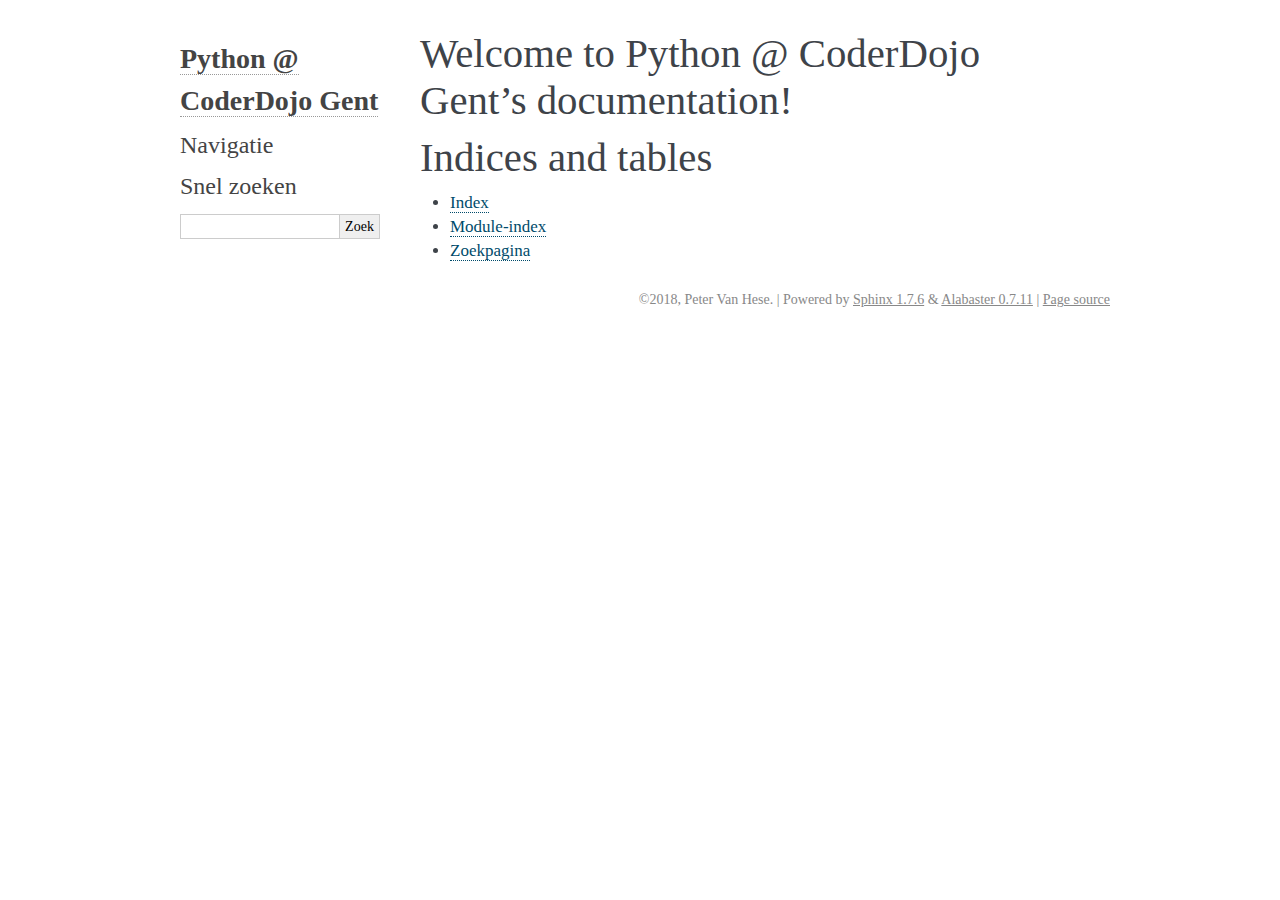
==== docs/_build/html/index.html @ 2eeec35a "Init" ====
<!DOCTYPE html PUBLIC "-//W3C//DTD XHTML 1.0 Transitional//EN"
  "http://www.w3.org/TR/xhtml1/DTD/xhtml1-transitional.dtd">

<html xmlns="http://www.w3.org/1999/xhtml" lang="nl">
  <head>
    <meta http-equiv="X-UA-Compatible" content="IE=Edge" />
    <meta http-equiv="Content-Type" content="text/html; charset=utf-8" />
    <title>Welcome to Python @ CoderDojo Gent’s documentation! &#8212; Python @ CoderDojo Gent  documentatie</title>
    <link rel="stylesheet" href="_static/alabaster.css" type="text/css" />
    <link rel="stylesheet" href="_static/pygments.css" type="text/css" />
    <script type="text/javascript" id="documentation_options" data-url_root="./" src="_static/documentation_options.js"></script>
    <script type="text/javascript" src="_static/jquery.js"></script>
    <script type="text/javascript" src="_static/underscore.js"></script>
    <script type="text/javascript" src="_static/doctools.js"></script>
    <script type="text/javascript" src="_static/translations.js"></script>
    <link rel="index" title="Index" href="genindex.html" />
    <link rel="search" title="Zoeken" href="search.html" />
   
  <link rel="stylesheet" href="_static/custom.css" type="text/css" />
  
  
  <meta name="viewport" content="width=device-width, initial-scale=0.9, maximum-scale=0.9" />

  </head><body>
  

    <div class="document">
      <div class="documentwrapper">
        <div class="bodywrapper">
          

          <div class="body" role="main">
            
  <div class="section" id="welcome-to-python-coderdojo-gent-s-documentation">
<h1>Welcome to Python &#64; CoderDojo Gent’s documentation!<a class="headerlink" href="#welcome-to-python-coderdojo-gent-s-documentation" title="Permalink naar deze titel">¶</a></h1>
<div class="toctree-wrapper compound">
</div>
</div>
<div class="section" id="indices-and-tables">
<h1>Indices and tables<a class="headerlink" href="#indices-and-tables" title="Permalink naar deze titel">¶</a></h1>
<ul class="simple">
<li><a class="reference internal" href="genindex.html"><span class="std std-ref">Index</span></a></li>
<li><a class="reference internal" href="py-modindex.html"><span class="std std-ref">Module-index</span></a></li>
<li><a class="reference internal" href="search.html"><span class="std std-ref">Zoekpagina</span></a></li>
</ul>
</div>


          </div>
          
        </div>
      </div>
      <div class="sphinxsidebar" role="navigation" aria-label="main navigation">
        <div class="sphinxsidebarwrapper">
<h1 class="logo"><a href="#">Python @ CoderDojo Gent</a></h1>








<h3>Navigatie</h3>

<div class="relations">
<h3>Related Topics</h3>
<ul>
  <li><a href="#">Documentation overview</a><ul>
  </ul></li>
</ul>
</div>
<div id="searchbox" style="display: none" role="search">
  <h3>Snel zoeken</h3>
    <div class="searchformwrapper">
    <form class="search" action="search.html" method="get">
      <input type="text" name="q" />
      <input type="submit" value="Zoek" />
      <input type="hidden" name="check_keywords" value="yes" />
      <input type="hidden" name="area" value="default" />
    </form>
    </div>
</div>
<script type="text/javascript">$('#searchbox').show(0);</script>
        </div>
      </div>
      <div class="clearer"></div>
    </div>
    <div class="footer">
      &copy;2018, Peter Van Hese.
      
      |
      Powered by <a href="http://sphinx-doc.org/">Sphinx 1.7.6</a>
      &amp; <a href="https://github.com/bitprophet/alabaster">Alabaster 0.7.11</a>
      
      |
      <a href="_sources/index.rst.txt"
          rel="nofollow">Page source</a>
    </div>

    

    
  </body>
</html>
---- docs/_build/html/_static/alabaster.css ----
@import url("basic.css");

/* -- page layout ----------------------------------------------------------- */

body {
    font-family: Georgia, serif;
    font-size: 17px;
    background-color: #fff;
    color: #000;
    margin: 0;
    padding: 0;
}


div.document {
    width: 940px;
    margin: 30px auto 0 auto;
}

div.documentwrapper {
    float: left;
    width: 100%;
}

div.bodywrapper {
    margin: 0 0 0 220px;
}

div.sphinxsidebar {
    width: 220px;
    font-size: 14px;
    line-height: 1.5;
}

hr {
    border: 1px solid #B1B4B6;
}

div.body {
    background-color: #fff;
    color: #3E4349;
    padding: 0 30px 0 30px;
}

div.body > .section {
    text-align: left;
}

div.footer {
    width: 940px;
    margin: 20px auto 30px auto;
    font-size: 14px;
    color: #888;
    text-align: right;
}

div.footer a {
    color: #888;
}

p.caption {
    font-family: inherit;
    font-size: inherit;
}


div.relations {
    display: none;
}


div.sphinxsidebar a {
    color: #444;
    text-decoration: none;
    border-bottom: 1px dotted #999;
}

div.sphinxsidebar a:hover {
    border-bottom: 1px solid #999;
}

div.sphinxsidebarwrapper {
    padding: 18px 10px;
}

div.sphinxsidebarwrapper p.logo {
    padding: 0;
    margin: -10px 0 0 0px;
    text-align: center;
}

div.sphinxsidebarwrapper h1.logo {
    margin-top: -10px;
    text-align: center;
    margin-bottom: 5px;
    text-align: left;
}

div.sphinxsidebarwrapper h1.logo-name {
    margin-top: 0px;
}

div.sphinxsidebarwrapper p.blurb {
    margin-top: 0;
    font-style: normal;
}

div.sphinxsidebar h3,
div.sphinxsidebar h4 {
    font-family: Georgia, serif;
    color: #444;
    font-size: 24px;
    font-weight: normal;
    margin: 0 0 5px 0;
    padding: 0;
}

div.sphinxsidebar h4 {
    font-size: 20px;
}

div.sphinxsidebar h3 a {
    color: #444;
}

div.sphinxsidebar p.logo a,
div.sphinxsidebar h3 a,
div.sphinxsidebar p.logo a:hover,
div.sphinxsidebar h3 a:hover {
    border: none;
}

div.sphinxsidebar p {
    color: #555;
    margin: 10px 0;
}

div.sphinxsidebar ul {
    margin: 10px 0;
    padding: 0;
    color: #000;
}

div.sphinxsidebar ul li.toctree-l1 > a {
    font-size: 120%;
}

div.sphinxsidebar ul li.toctree-l2 > a {
    font-size: 110%;
}

div.sphinxsidebar input {
    border: 1px solid #CCC;
    font-family: Georgia, serif;
    font-size: 1em;
}

div.sphinxsidebar hr {
    border: none;
    height: 1px;
    color: #AAA;
    background: #AAA;

    text-align: left;
    margin-left: 0;
    width: 50%;
}

/* -- body styles ----------------------------------------------------------- */

a {
    color: #004B6B;
    text-decoration: underline;
}

a:hover {
    color: #6D4100;
    text-decoration: underline;
}

div.body h1,
div.body h2,
div.body h3,
div.body h4,
div.body h5,
div.body h6 {
    font-family: Georgia, serif;
    font-weight: normal;
    margin: 30px 0px 10px 0px;
    padding: 0;
}

div.body h1 { margin-top: 0; padding-top: 0; font-size: 240%; }
div.body h2 { font-size: 180%; }
div.body h3 { font-size: 150%; }
div.body h4 { font-size: 130%; }
div.body h5 { font-size: 100%; }
div.body h6 { font-size: 100%; }

a.headerlink {
    color: #DDD;
    padding: 0 4px;
    text-decoration: none;
}

a.headerlink:hover {
    color: #444;
    background: #EAEAEA;
}

div.body p, div.body dd, div.body li {
    line-height: 1.4em;
}

div.admonition {
    margin: 20px 0px;
    padding: 10px 30px;
    background-color: #EEE;
    border: 1px solid #CCC;
}

div.admonition tt.xref, div.admonition code.xref, div.admonition a tt {
    background-color: #FBFBFB;
    border-bottom: 1px solid #fafafa;
}

div.admonition p.admonition-title {
    font-family: Georgia, serif;
    font-weight: normal;
    font-size: 24px;
    margin: 0 0 10px 0;
    padding: 0;
    line-height: 1;
}

div.admonition p.last {
    margin-bottom: 0;
}

div.highlight {
    background-color: #fff;
}

dt:target, .highlight {
    background: #FAF3E8;
}

div.warning {
    background-color: #FCC;
    border: 1px solid #FAA;
}

div.danger {
    background-color: #FCC;
    border: 1px solid #FAA;
    -moz-box-shadow: 2px 2px 4px #D52C2C;
    -webkit-box-shadow: 2px 2px 4px #D52C2C;
    box-shadow: 2px 2px 4px #D52C2C;
}

div.error {
    background-color: #FCC;
    border: 1px solid #FAA;
    -moz-box-shadow: 2px 2px 4px #D52C2C;
    -webkit-box-shadow: 2px 2px 4px #D52C2C;
    box-shadow: 2px 2px 4px #D52C2C;
}

div.caution {
    background-color: #FCC;
    border: 1px solid #FAA;
}

div.attention {
    background-color: #FCC;
    border: 1px solid #FAA;
}

div.important {
    background-color: #EEE;
    border: 1px solid #CCC;
}

div.note {
    background-color: #EEE;
    border: 1px solid #CCC;
}

div.tip {
    background-color: #EEE;
    border: 1px solid #CCC;
}

div.hint {
    background-color: #EEE;
    border: 1px solid #CCC;
}

div.seealso {
    background-color: #EEE;
    border: 1px solid #CCC;
}

div.topic {
    background-color: #EEE;
}

p.admonition-title {
    display: inline;
}

p.admonition-title:after {
    content: ":";
}

pre, tt, code {
    font-family: 'Consolas', 'Menlo', 'Deja Vu Sans Mono', 'Bitstream Vera Sans Mono', monospace;
    font-size: 0.9em;
}

.hll {
    background-color: #FFC;
    margin: 0 -12px;
    padding: 0 12px;
    display: block;
}

img.screenshot {
}

tt.descname, tt.descclassname, code.descname, code.descclassname {
    font-size: 0.95em;
}

tt.descname, code.descname {
    padding-right: 0.08em;
}

img.screenshot {
    -moz-box-shadow: 2px 2px 4px #EEE;
    -webkit-box-shadow: 2px 2px 4px #EEE;
    box-shadow: 2px 2px 4px #EEE;
}

table.docutils {
    border: 1px solid #888;
    -moz-box-shadow: 2px 2px 4px #EEE;
    -webkit-box-shadow: 2px 2px 4px #EEE;
    box-shadow: 2px 2px 4px #EEE;
}

table.docutils td, table.docutils th {
    border: 1px solid #888;
    padding: 0.25em 0.7em;
}

table.field-list, table.footnote {
    border: none;
    -moz-box-shadow: none;
    -webkit-box-shadow: none;
    box-shadow: none;
}

table.footnote {
    margin: 15px 0;
    width: 100%;
    border: 1px solid #EEE;
    background: #FDFDFD;
    font-size: 0.9em;
}

table.footnote + table.footnote {
    margin-top: -15px;
    border-top: none;
}

table.field-list th {
    padding: 0 0.8em 0 0;
}

table.field-list td {
    padding: 0;
}

table.field-list p {
    margin-bottom: 0.8em;
}

/* Cloned from
 * https://github.com/sphinx-doc/sphinx/commit/ef60dbfce09286b20b7385333d63a60321784e68
 */
.field-name {
    -moz-hyphens: manual;
    -ms-hyphens: manual;
    -webkit-hyphens: manual;
    hyphens: manual;
}

table.footnote td.label {
    width: .1px;
    padding: 0.3em 0 0.3em 0.5em;
}

table.footnote td {
    padding: 0.3em 0.5em;
}

dl {
    margin: 0;
    padding: 0;
}

dl dd {
    margin-left: 30px;
}

blockquote {
    margin: 0 0 0 30px;
    padding: 0;
}

ul, ol {
    /* Matches the 30px from the narrow-screen "li > ul" selector below */
    margin: 10px 0 10px 30px;
    padding: 0;
}

pre {
    background: #EEE;
    padding: 7px 30px;
    margin: 15px 0px;
    line-height: 1.3em;
}

div.viewcode-block:target {
    background: #ffd;
}

dl pre, blockquote pre, li pre {
    margin-left: 0;
    padding-left: 30px;
}

tt, code {
    background-color: #ecf0f3;
    color: #222;
    /* padding: 1px 2px; */
}

tt.xref, code.xref, a tt {
    background-color: #FBFBFB;
    border-bottom: 1px solid #fff;
}

a.reference {
    text-decoration: none;
    border-bottom: 1px dotted #004B6B;
}

/* Don't put an underline on images */
a.image-reference, a.image-reference:hover {
    border-bottom: none;
}

a.reference:hover {
    border-bottom: 1px solid #6D4100;
}

a.footnote-reference {
    text-decoration: none;
    font-size: 0.7em;
    vertical-align: top;
    border-bottom: 1px dotted #004B6B;
}

a.footnote-reference:hover {
    border-bottom: 1px solid #6D4100;
}

a:hover tt, a:hover code {
    background: #EEE;
}


@media screen and (max-width: 870px) {

    div.sphinxsidebar {
    	display: none;
    }

    div.document {
       width: 100%;

    }

    div.documentwrapper {
    	margin-left: 0;
    	margin-top: 0;
    	margin-right: 0;
    	margin-bottom: 0;
    }

    div.bodywrapper {
    	margin-top: 0;
    	margin-right: 0;
    	margin-bottom: 0;
    	margin-left: 0;
    }

    ul {
    	margin-left: 0;
    }

	li > ul {
        /* Matches the 30px from the "ul, ol" selector above */
		margin-left: 30px;
	}

    .document {
    	width: auto;
    }

    .footer {
    	width: auto;
    }

    .bodywrapper {
    	margin: 0;
    }

    .footer {
    	width: auto;
    }

    .github {
        display: none;
    }



}



@media screen and (max-width: 875px) {

    body {
        margin: 0;
        padding: 20px 30px;
    }

    div.documentwrapper {
        float: none;
        background: #fff;
    }

    div.sphinxsidebar {
        display: block;
        float: none;
        width: 102.5%;
        margin: 50px -30px -20px -30px;
        padding: 10px 20px;
        background: #333;
        color: #FFF;
    }

    div.sphinxsidebar h3, div.sphinxsidebar h4, div.sphinxsidebar p,
    div.sphinxsidebar h3 a {
        color: #fff;
    }

    div.sphinxsidebar a {
        color: #AAA;
    }

    div.sphinxsidebar p.logo {
        display: none;
    }

    div.document {
        width: 100%;
        margin: 0;
    }

    div.footer {
        display: none;
    }

    div.bodywrapper {
        margin: 0;
    }

    div.body {
        min-height: 0;
        padding: 0;
    }

    .rtd_doc_footer {
        display: none;
    }

    .document {
        width: auto;
    }

    .footer {
        width: auto;
    }

    .footer {
        width: auto;
    }

    .github {
        display: none;
    }
}


/* misc. */

.revsys-inline {
    display: none!important;
}

/* Make nested-list/multi-paragraph items look better in Releases changelog
 * pages. Without this, docutils' magical list fuckery causes inconsistent
 * formatting between different release sub-lists.
 */
div#changelog > div.section > ul > li > p:only-child {
    margin-bottom: 0;
}

/* Hide fugly table cell borders in ..bibliography:: directive output */
table.docutils.citation, table.docutils.citation td, table.docutils.citation th {
  border: none;
  /* Below needed in some edge cases; if not applied, bottom shadows appear */
  -moz-box-shadow: none;
  -webkit-box-shadow: none;
  box-shadow: none;
}


/* relbar */

.related {
    line-height: 30px;
    width: 100%;
    font-size: 0.9rem;
}

.related.top {
    border-bottom: 1px solid #EEE;
    margin-bottom: 20px;
}

.related.bottom {
    border-top: 1px solid #EEE;
}

.related ul {
    padding: 0;
    margin: 0;
    list-style: none;
}

.related li {
    display: inline;
}

nav#rellinks {
    float: right;
}

nav#rellinks li+li:before {
    content: "|";
}

nav#breadcrumbs li+li:before {
    content: "\00BB";
}

/* Hide certain items when printing */
@media print {
    div.related {
        display: none;
    }
}
---- docs/_build/html/_static/pygments.css ----
.highlight .hll { background-color: #ffffcc }
.highlight  { background: #eeffcc; }
.highlight .c { color: #408090; font-style: italic } /* Comment */
.highlight .err { border: 1px solid #FF0000 } /* Error */
.highlight .k { color: #007020; font-weight: bold } /* Keyword */
.highlight .o { color: #666666 } /* Operator */
.highlight .ch { color: #408090; font-style: italic } /* Comment.Hashbang */
.highlight .cm { color: #408090; font-style: italic } /* Comment.Multiline */
.highlight .cp { color: #007020 } /* Comment.Preproc */
.highlight .cpf { color: #408090; font-style: italic } /* Comment.PreprocFile */
.highlight .c1 { color: #408090; font-style: italic } /* Comment.Single */
.highlight .cs { color: #408090; background-color: #fff0f0 } /* Comment.Special */
.highlight .gd { color: #A00000 } /* Generic.Deleted */
.highlight .ge { font-style: italic } /* Generic.Emph */
.highlight .gr { color: #FF0000 } /* Generic.Error */
.highlight .gh { color: #000080; font-weight: bold } /* Generic.Heading */
.highlight .gi { color: #00A000 } /* Generic.Inserted */
.highlight .go { color: #333333 } /* Generic.Output */
.highlight .gp { color: #c65d09; font-weight: bold } /* Generic.Prompt */
.highlight .gs { font-weight: bold } /* Generic.Strong */
.highlight .gu { color: #800080; font-weight: bold } /* Generic.Subheading */
.highlight .gt { color: #0044DD } /* Generic.Traceback */
.highlight .kc { color: #007020; font-weight: bold } /* Keyword.Constant */
.highlight .kd { color: #007020; font-weight: bold } /* Keyword.Declaration */
.highlight .kn { color: #007020; font-weight: bold } /* Keyword.Namespace */
.highlight .kp { color: #007020 } /* Keyword.Pseudo */
.highlight .kr { color: #007020; font-weight: bold } /* Keyword.Reserved */
.highlight .kt { color: #902000 } /* Keyword.Type */
.highlight .m { color: #208050 } /* Literal.Number */
.highlight .s { color: #4070a0 } /* Literal.String */
.highlight .na { color: #4070a0 } /* Name.Attribute */
.highlight .nb { color: #007020 } /* Name.Builtin */
.highlight .nc { color: #0e84b5; font-weight: bold } /* Name.Class */
.highlight .no { color: #60add5 } /* Name.Constant */
.highlight .nd { color: #555555; font-weight: bold } /* Name.Decorator */
.highlight .ni { color: #d55537; font-weight: bold } /* Name.Entity */
.highlight .ne { color: #007020 } /* Name.Exception */
.highlight .nf { color: #06287e } /* Name.Function */
.highlight .nl { color: #002070; font-weight: bold } /* Name.Label */
.highlight .nn { color: #0e84b5; font-weight: bold } /* Name.Namespace */
.highlight .nt { color: #062873; font-weight: bold } /* Name.Tag */
.highlight .nv { color: #bb60d5 } /* Name.Variable */
.highlight .ow { color: #007020; font-weight: bold } /* Operator.Word */
.highlight .w { color: #bbbbbb } /* Text.Whitespace */
.highlight .mb { color: #208050 } /* Literal.Number.Bin */
.highlight .mf { color: #208050 } /* Literal.Number.Float */
.highlight .mh { color: #208050 } /* Literal.Number.Hex */
.highlight .mi { color: #208050 } /* Literal.Number.Integer */
.highlight .mo { color: #208050 } /* Literal.Number.Oct */
.highlight .sa { color: #4070a0 } /* Literal.String.Affix */
.highlight .sb { color: #4070a0 } /* Literal.String.Backtick */
.highlight .sc { color: #4070a0 } /* Literal.String.Char */
.highlight .dl { color: #4070a0 } /* Literal.String.Delimiter */
.highlight .sd { color: #4070a0; font-style: italic } /* Literal.String.Doc */
.highlight .s2 { color: #4070a0 } /* Literal.String.Double */
.highlight .se { color: #4070a0; font-weight: bold } /* Literal.String.Escape */
.highlight .sh { color: #4070a0 } /* Literal.String.Heredoc */
.highlight .si { color: #70a0d0; font-style: italic } /* Literal.String.Interpol */
.highlight .sx { color: #c65d09 } /* Literal.String.Other */
.highlight .sr { color: #235388 } /* Literal.String.Regex */
.highlight .s1 { color: #4070a0 } /* Literal.String.Single */
.highlight .ss { color: #517918 } /* Literal.String.Symbol */
.highlight .bp { color: #007020 } /* Name.Builtin.Pseudo */
.highlight .fm { color: #06287e } /* Name.Function.Magic */
.highlight .vc { color: #bb60d5 } /* Name.Variable.Class */
.highlight .vg { color: #bb60d5 } /* Name.Variable.Global */
.highlight .vi { color: #bb60d5 } /* Name.Variable.Instance */
.highlight .vm { color: #bb60d5 } /* Name.Variable.Magic */
.highlight .il { color: #208050 } /* Literal.Number.Integer.Long */
---- docs/_build/html/_static/custom.css ----
/* This file intentionally left blank. */
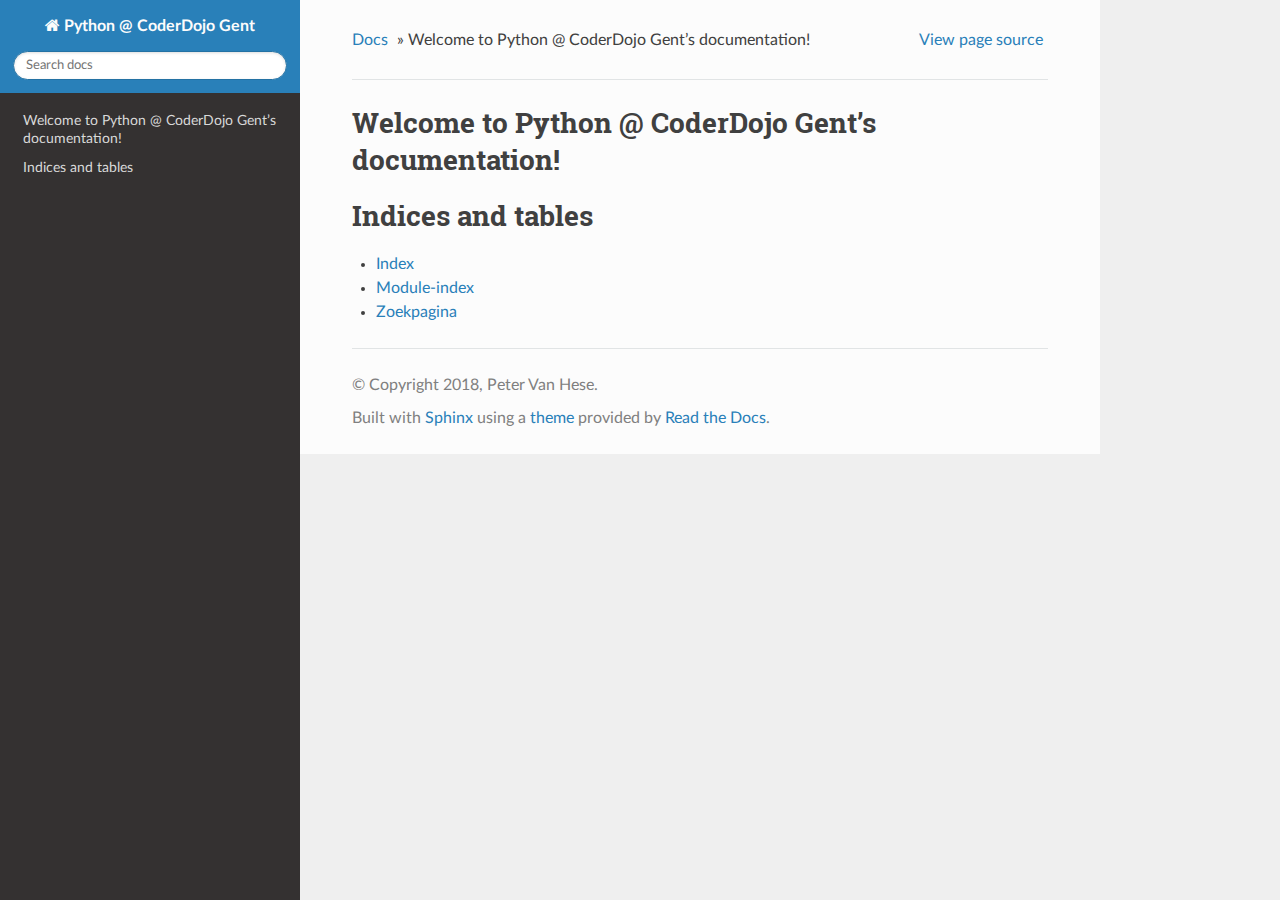
==== commit 21b7bba2: "Use Read the Docs theme locally" ====
--- a/docs/_build/html/index.html
+++ b/docs/_build/html/index.html
@@ -1,36 +1,148 @@
 
-<!DOCTYPE html PUBLIC "-//W3C//DTD XHTML 1.0 Transitional//EN"
-  "http://www.w3.org/TR/xhtml1/DTD/xhtml1-transitional.dtd">
-
-<html xmlns="http://www.w3.org/1999/xhtml" lang="nl">
-  <head>
-    <meta http-equiv="X-UA-Compatible" content="IE=Edge" />
-    <meta http-equiv="Content-Type" content="text/html; charset=utf-8" />
-    <title>Welcome to Python @ CoderDojo Gent’s documentation! &#8212; Python @ CoderDojo Gent  documentatie</title>
-    <link rel="stylesheet" href="_static/alabaster.css" type="text/css" />
-    <link rel="stylesheet" href="_static/pygments.css" type="text/css" />
-    <script type="text/javascript" id="documentation_options" data-url_root="./" src="_static/documentation_options.js"></script>
-    <script type="text/javascript" src="_static/jquery.js"></script>
-    <script type="text/javascript" src="_static/underscore.js"></script>
-    <script type="text/javascript" src="_static/doctools.js"></script>
-    <script type="text/javascript" src="_static/translations.js"></script>
+
+<!DOCTYPE html>
+<!--[if IE 8]><html class="no-js lt-ie9" lang="nl" > <![endif]-->
+<!--[if gt IE 8]><!--> <html class="no-js" lang="nl" > <!--<![endif]-->
+<head>
+  <meta charset="utf-8">
+  
+  <meta name="viewport" content="width=device-width, initial-scale=1.0">
+  
+  <title>Welcome to Python @ CoderDojo Gent’s documentation! &mdash; Python @ CoderDojo Gent  documentatie</title>
+  
+
+  
+  
+  
+  
+
+  
+
+  
+  
+    
+
+  
+
+  <link rel="stylesheet" href="_static/css/theme.css" type="text/css" />
+  <link rel="stylesheet" href="_static/pygments.css" type="text/css" />
     <link rel="index" title="Index" href="genindex.html" />
-    <link rel="search" title="Zoeken" href="search.html" />
+    <link rel="search" title="Zoeken" href="search.html" /> 
+
+  
+  <script src="_static/js/modernizr.min.js"></script>
+
+</head>
+
+<body class="wy-body-for-nav">
+
    
-  <link rel="stylesheet" href="_static/custom.css" type="text/css" />
-  
-  
-  <meta name="viewport" content="width=device-width, initial-scale=0.9, maximum-scale=0.9" />
-
-  </head><body>
-  
-
-    <div class="document">
-      <div class="documentwrapper">
-        <div class="bodywrapper">
-          
-
-          <div class="body" role="main">
+  <div class="wy-grid-for-nav">
+
+    
+    <nav data-toggle="wy-nav-shift" class="wy-nav-side">
+      <div class="wy-side-scroll">
+        <div class="wy-side-nav-search">
+          
+
+          
+            <a href="#" class="icon icon-home"> Python @ CoderDojo Gent
+          
+
+          
+          </a>
+
+          
+            
+            
+          
+
+          
+<div role="search">
+  <form id="rtd-search-form" class="wy-form" action="search.html" method="get">
+    <input type="text" name="q" placeholder="Search docs" />
+    <input type="hidden" name="check_keywords" value="yes" />
+    <input type="hidden" name="area" value="default" />
+  </form>
+</div>
+
+          
+        </div>
+
+        <div class="wy-menu wy-menu-vertical" data-spy="affix" role="navigation" aria-label="main navigation">
+          
+            
+            
+              
+            
+            
+              <!-- Local TOC -->
+              <div class="local-toc"><ul>
+<li><a class="reference internal" href="#">Welcome to Python &#64; CoderDojo Gent’s documentation!</a></li>
+<li><a class="reference internal" href="#indices-and-tables">Indices and tables</a></li>
+</ul>
+</div>
+            
+          
+        </div>
+      </div>
+    </nav>
+
+    <section data-toggle="wy-nav-shift" class="wy-nav-content-wrap">
+
+      
+      <nav class="wy-nav-top" aria-label="top navigation">
+        
+          <i data-toggle="wy-nav-top" class="fa fa-bars"></i>
+          <a href="#">Python @ CoderDojo Gent</a>
+        
+      </nav>
+
+
+      <div class="wy-nav-content">
+        
+        <div class="rst-content">
+        
+          
+
+
+
+
+
+
+
+
+
+
+
+
+
+
+
+<div role="navigation" aria-label="breadcrumbs navigation">
+
+  <ul class="wy-breadcrumbs">
+    
+      <li><a href="#">Docs</a> &raquo;</li>
+        
+      <li>Welcome to Python &#64; CoderDojo Gent’s documentation!</li>
+    
+    
+      <li class="wy-breadcrumbs-aside">
+        
+            
+            <a href="_sources/index.rst.txt" rel="nofollow"> View page source</a>
+          
+        
+      </li>
+    
+  </ul>
+
+  
+  <hr/>
+</div>
+          <div role="main" class="document" itemscope="itemscope" itemtype="http://schema.org/Article">
+           <div itemprop="articleBody">
             
   <div class="section" id="welcome-to-python-coderdojo-gent-s-documentation">
 <h1>Welcome to Python &#64; CoderDojo Gent’s documentation!<a class="headerlink" href="#welcome-to-python-coderdojo-gent-s-documentation" title="Permalink naar deze titel">¶</a></h1>
@@ -47,60 +159,60 @@
 </div>
 
 
+           </div>
+           
           </div>
-          
+          <footer>
+  
+
+  <hr/>
+
+  <div role="contentinfo">
+    <p>
+        &copy; Copyright 2018, Peter Van Hese.
+
+    </p>
+  </div>
+  Built with <a href="http://sphinx-doc.org/">Sphinx</a> using a <a href="https://github.com/rtfd/sphinx_rtd_theme">theme</a> provided by <a href="https://readthedocs.org">Read the Docs</a>. 
+
+</footer>
+
         </div>
       </div>
-      <div class="sphinxsidebar" role="navigation" aria-label="main navigation">
-        <div class="sphinxsidebarwrapper">
-<h1 class="logo"><a href="#">Python @ CoderDojo Gent</a></h1>
-
-
-
-
-
-
-
-
-<h3>Navigatie</h3>
-
-<div class="relations">
-<h3>Related Topics</h3>
-<ul>
-  <li><a href="#">Documentation overview</a><ul>
-  </ul></li>
-</ul>
-</div>
-<div id="searchbox" style="display: none" role="search">
-  <h3>Snel zoeken</h3>
-    <div class="searchformwrapper">
-    <form class="search" action="search.html" method="get">
-      <input type="text" name="q" />
-      <input type="submit" value="Zoek" />
-      <input type="hidden" name="check_keywords" value="yes" />
-      <input type="hidden" name="area" value="default" />
-    </form>
-    </div>
-</div>
-<script type="text/javascript">$('#searchbox').show(0);</script>
-        </div>
-      </div>
-      <div class="clearer"></div>
-    </div>
-    <div class="footer">
-      &copy;2018, Peter Van Hese.
-      
-      |
-      Powered by <a href="http://sphinx-doc.org/">Sphinx 1.7.6</a>
-      &amp; <a href="https://github.com/bitprophet/alabaster">Alabaster 0.7.11</a>
-      
-      |
-      <a href="_sources/index.rst.txt"
-          rel="nofollow">Page source</a>
-    </div>
-
-    
-
-    
-  </body>
+
+    </section>
+
+  </div>
+  
+
+
+  
+
+    <script type="text/javascript">
+        var DOCUMENTATION_OPTIONS = {
+            URL_ROOT:'./',
+            VERSION:'',
+            LANGUAGE:'nl',
+            COLLAPSE_INDEX:false,
+            FILE_SUFFIX:'.html',
+            HAS_SOURCE:  true,
+            SOURCELINK_SUFFIX: '.txt'
+        };
+    </script>
+      <script type="text/javascript" src="_static/jquery.js"></script>
+      <script type="text/javascript" src="_static/underscore.js"></script>
+      <script type="text/javascript" src="_static/doctools.js"></script>
+      <script type="text/javascript" src="_static/translations.js"></script>
+
+  
+
+  <script type="text/javascript" src="_static/js/theme.js"></script>
+
+  <script type="text/javascript">
+      jQuery(function () {
+          SphinxRtdTheme.Navigation.enable(true);
+      });
+  </script> 
+
+</body>
 </html>--- a/docs/_build/html/_static/css/theme.css
+++ b/docs/_build/html/_static/css/theme.css
@@ -0,0 +1,6 @@
+/* sphinx_rtd_theme version 0.4.1 | MIT license */
+/* Built 20180727 10:07 */
+*{-webkit-box-sizing:border-box;-moz-box-sizing:border-box;box-sizing:border-box}article,aside,details,figcaption,figure,footer,header,hgroup,nav,section{display:block}audio,canvas,video{display:inline-block;*display:inline;*zoom:1}audio:not([controls]){display:none}[hidden]{display:none}*{-webkit-box-sizing:border-box;-moz-box-sizing:border-box;box-sizing:border-box}html{font-size:100%;-webkit-text-size-adjust:100%;-ms-text-size-adjust:100%}body{margin:0}a:hover,a:active{outline:0}abbr[title]{border-bottom:1px dotted}b,strong{font-weight:bold}blockquote{margin:0}dfn{font-style:italic}ins{background:#ff9;color:#000;text-decoration:none}mark{background:#ff0;color:#000;font-style:italic;font-weight:bold}pre,code,.rst-content tt,.rst-content code,kbd,samp{font-family:monospace,serif;_font-family:"courier new",monospace;font-size:1em}pre{white-space:pre}q{quotes:none}q:before,q:after{content:"";content:none}small{font-size:85%}sub,sup{font-size:75%;line-height:0;position:relative;vertical-align:baseline}sup{top:-0.5em}sub{bottom:-0.25em}ul,ol,dl{margin:0;padding:0;list-style:none;list-style-image:none}li{list-style:none}dd{margin:0}img{border:0;-ms-interpolation-mode:bicubic;vertical-align:middle;max-width:100%}svg:not(:root){overflow:hidden}figure{margin:0}form{margin:0}fieldset{border:0;margin:0;padding:0}label{cursor:pointer}legend{border:0;*margin-left:-7px;padding:0;white-space:normal}button,input,select,textarea{font-size:100%;margin:0;vertical-align:baseline;*vertical-align:middle}button,input{line-height:normal}button,input[type="button"],input[type="reset"],input[type="submit"]{cursor:pointer;-webkit-appearance:button;*overflow:visible}button[disabled],input[disabled]{cursor:default}input[type="checkbox"],input[type="radio"]{box-sizing:border-box;padding:0;*width:13px;*height:13px}input[type="search"]{-webkit-appearance:textfield;-moz-box-sizing:content-box;-webkit-box-sizing:content-box;box-sizing:content-box}input[type="search"]::-webkit-search-decoration,input[type="search"]::-webkit-search-cancel-button{-webkit-appearance:none}button::-moz-focus-inner,input::-moz-focus-inner{border:0;padding:0}textarea{overflow:auto;vertical-align:top;resize:vertical}table{border-collapse:collapse;border-spacing:0}td{vertical-align:top}.chromeframe{margin:.2em 0;background:#ccc;color:#000;padding:.2em 0}.ir{display:block;border:0;text-indent:-999em;overflow:hidden;background-color:transparent;background-repeat:no-repeat;text-align:left;direction:ltr;*line-height:0}.ir br{display:none}.hidden{display:none !important;visibility:hidden}.visuallyhidden{border:0;clip:rect(0 0 0 0);height:1px;margin:-1px;overflow:hidden;padding:0;position:absolute;width:1px}.visuallyhidden.focusable:active,.visuallyhidden.focusable:focus{clip:auto;height:auto;margin:0;overflow:visible;position:static;width:auto}.invisible{visibility:hidden}.relative{position:relative}big,small{font-size:100%}@media print{html,body,section{background:none !important}*{box-shadow:none !important;text-shadow:none !important;filter:none !important;-ms-filter:none !important}a,a:visited{text-decoration:underline}.ir a:after,a[href^="javascript:"]:after,a[href^="#"]:after{content:""}pre,blockquote{page-break-inside:avoid}thead{display:table-header-group}tr,img{page-break-inside:avoid}img{max-width:100% !important}@page{margin:.5cm}p,h2,.rst-content .toctree-wrapper p.caption,h3{orphans:3;widows:3}h2,.rst-content .toctree-wrapper p.caption,h3{page-break-after:avoid}}.fa:before,.wy-menu-vertical li span.toctree-expand:before,.wy-menu-vertical li.on a span.toctree-expand:before,.wy-menu-vertical li.current>a span.toctree-expand:before,.rst-content .admonition-title:before,.rst-content h1 .headerlink:before,.rst-content h2 .headerlink:before,.rst-content h3 .headerlink:before,.rst-content h4 .headerlink:before,.rst-content h5 .headerlink:before,.rst-content h6 .headerlink:before,.rst-content dl dt .headerlink:before,.rst-content p.caption .headerlink:before,.rst-content table>caption .headerlink:before,.rst-content tt.download span:first-child:before,.rst-content code.download span:first-child:before,.icon:before,.wy-dropdown .caret:before,.wy-inline-validate.wy-inline-validate-success .wy-input-context:before,.wy-inline-validate.wy-inline-validate-danger .wy-input-context:before,.wy-inline-validate.wy-inline-validate-warning .wy-input-context:before,.wy-inline-validate.wy-inline-validate-info .wy-input-context:before,.wy-alert,.rst-content .note,.rst-content .attention,.rst-content .caution,.rst-content .danger,.rst-content .error,.rst-content .hint,.rst-content .important,.rst-content .tip,.rst-content .warning,.rst-content .seealso,.rst-content .admonition-todo,.rst-content .admonition,.btn,input[type="text"],input[type="password"],input[type="email"],input[type="url"],input[type="date"],input[type="month"],input[type="time"],input[type="datetime"],input[type="datetime-local"],input[type="week"],input[type="number"],input[type="search"],input[type="tel"],input[type="color"],select,textarea,.wy-menu-vertical li.on a,.wy-menu-vertical li.current>a,.wy-side-nav-search>a,.wy-side-nav-search .wy-dropdown>a,.wy-nav-top a{-webkit-font-smoothing:antialiased}.clearfix{*zoom:1}.clearfix:before,.clearfix:after{display:table;content:""}.clearfix:after{clear:both}/*!
+ *  Font Awesome 4.7.0 by @davegandy - http://fontawesome.io - @fontawesome
+ *  License - http://fontawesome.io/license (Font: SIL OFL 1.1, CSS: MIT License)
+ */@font-face{font-family:'FontAwesome';src:url("../fonts/fontawesome-webfont.eot?v=4.7.0");src:url("../fonts/fontawesome-webfont.eot?#iefix&v=4.7.0") format("embedded-opentype"),url("../fonts/fontawesome-webfont.woff2?v=4.7.0") format("woff2"),url("../fonts/fontawesome-webfont.woff?v=4.7.0") format("woff"),url("../fonts/fontawesome-webfont.ttf?v=4.7.0") format("truetype"),url("../fonts/fontawesome-webfont.svg?v=4.7.0#fontawesomeregular") format("svg");font-weight:normal;font-style:normal}.fa,.wy-menu-vertical li span.toctree-expand,.wy-menu-vertical li.on a span.toctree-expand,.wy-menu-vertical li.current>a span.toctree-expand,.rst-content .admonition-title,.rst-content h1 .headerlink,.rst-content h2 .headerlink,.rst-content h3 .headerlink,.rst-content h4 .headerlink,.rst-content h5 .headerlink,.rst-content h6 .headerlink,.rst-content dl dt .headerlink,.rst-content p.caption .headerlink,.rst-content table>caption .headerlink,.rst-content tt.download span:first-child,.rst-content code.download span:first-child,.icon{display:inline-block;font:normal normal normal 14px/1 FontAwesome;font-size:inherit;text-rendering:auto;-webkit-font-smoothing:antialiased;-moz-osx-font-smoothing:grayscale}.fa-lg{font-size:1.3333333333em;line-height:.75em;vertical-align:-15%}.fa-2x{font-size:2em}.fa-3x{font-size:3em}.fa-4x{font-size:4em}.fa-5x{font-size:5em}.fa-fw{width:1.2857142857em;text-align:center}.fa-ul{padding-left:0;margin-left:2.1428571429em;list-style-type:none}.fa-ul>li{position:relative}.fa-li{position:absolute;left:-2.1428571429em;width:2.1428571429em;top:.1428571429em;text-align:center}.fa-li.fa-lg{left:-1.8571428571em}.fa-border{padding:.2em .25em .15em;border:solid 0.08em #eee;border-radius:.1em}.fa-pull-left{float:left}.fa-pull-right{float:right}.fa.fa-pull-left,.wy-menu-vertical li span.fa-pull-left.toctree-expand,.wy-menu-vertical li.on a span.fa-pull-left.toctree-expand,.wy-menu-vertical li.current>a span.fa-pull-left.toctree-expand,.rst-content .fa-pull-left.admonition-title,.rst-content h1 .fa-pull-left.headerlink,.rst-content h2 .fa-pull-left.headerlink,.rst-content h3 .fa-pull-left.headerlink,.rst-content h4 .fa-pull-left.headerlink,.rst-content h5 .fa-pull-left.headerlink,.rst-content h6 .fa-pull-left.headerlink,.rst-content dl dt .fa-pull-left.headerlink,.rst-content p.caption .fa-pull-left.headerlink,.rst-content table>caption .fa-pull-left.headerlink,.rst-content tt.download span.fa-pull-left:first-child,.rst-content code.download span.fa-pull-left:first-child,.fa-pull-left.icon{margin-right:.3em}.fa.fa-pull-right,.wy-menu-vertical li span.fa-pull-right.toctree-expand,.wy-menu-vertical li.on a span.fa-pull-right.toctree-expand,.wy-menu-vertical li.current>a span.fa-pull-right.toctree-expand,.rst-content .fa-pull-right.admonition-title,.rst-content h1 .fa-pull-right.headerlink,.rst-content h2 .fa-pull-right.headerlink,.rst-content h3 .fa-pull-right.headerlink,.rst-content h4 .fa-pull-right.headerlink,.rst-content h5 .fa-pull-right.headerlink,.rst-content h6 .fa-pull-right.headerlink,.rst-content dl dt .fa-pull-right.headerlink,.rst-content p.caption .fa-pull-right.headerlink,.rst-content table>caption .fa-pull-right.headerlink,.rst-content tt.download span.fa-pull-right:first-child,.rst-content code.download span.fa-pull-right:first-child,.fa-pull-right.icon{margin-left:.3em}.pull-right{float:right}.pull-left{float:left}.fa.pull-left,.wy-menu-vertical li span.pull-left.toctree-expand,.wy-menu-vertical li.on a span.pull-left.toctree-expand,.wy-menu-vertical li.current>a span.pull-left.toctree-expand,.rst-content .pull-left.admonition-title,.rst-content h1 .pull-left.headerlink,.rst-content h2 .pull-left.headerlink,.rst-content h3 .pull-left.headerlink,.rst-content h4 .pull-left.headerlink,.rst-content h5 .pull-left.headerlink,.rst-content h6 .pull-left.headerlink,.rst-content dl dt .pull-left.headerlink,.rst-content p.caption .pull-left.headerlink,.rst-content table>caption .pull-left.headerlink,.rst-content tt.download span.pull-left:first-child,.rst-content code.download span.pull-left:first-child,.pull-left.icon{margin-right:.3em}.fa.pull-right,.wy-menu-vertical li span.pull-right.toctree-expand,.wy-menu-vertical li.on a span.pull-right.toctree-expand,.wy-menu-vertical li.current>a span.pull-right.toctree-expand,.rst-content .pull-right.admonition-title,.rst-content h1 .pull-right.headerlink,.rst-content h2 .pull-right.headerlink,.rst-content h3 .pull-right.headerlink,.rst-content h4 .pull-right.headerlink,.rst-content h5 .pull-right.headerlink,.rst-content h6 .pull-right.headerlink,.rst-content dl dt .pull-right.headerlink,.rst-content p.caption .pull-right.headerlink,.rst-content table>caption .pull-right.headerlink,.rst-content tt.download span.pull-right:first-child,.rst-content code.download span.pull-right:first-child,.pull-right.icon{margin-left:.3em}.fa-spin{-webkit-animation:fa-spin 2s infinite linear;animation:fa-spin 2s infinite linear}.fa-pulse{-webkit-animation:fa-spin 1s infinite steps(8);animation:fa-spin 1s infinite steps(8)}@-webkit-keyframes fa-spin{0%{-webkit-transform:rotate(0deg);transform:rotate(0deg)}100%{-webkit-transform:rotate(359deg);transform:rotate(359deg)}}@keyframes fa-spin{0%{-webkit-transform:rotate(0deg);transform:rotate(0deg)}100%{-webkit-transform:rotate(359deg);transform:rotate(359deg)}}.fa-rotate-90{-ms-filter:"progid:DXImageTransform.Microsoft.BasicImage(rotation=1)";-webkit-transform:rotate(90deg);-ms-transform:rotate(90deg);transform:rotate(90deg)}.fa-rotate-180{-ms-filter:"progid:DXImageTransform.Microsoft.BasicImage(rotation=2)";-webkit-transform:rotate(180deg);-ms-transform:rotate(180deg);transform:rotate(180deg)}.fa-rotate-270{-ms-filter:"progid:DXImageTransform.Microsoft.BasicImage(rotation=3)";-webkit-transform:rotate(270deg);-ms-transform:rotate(270deg);transform:rotate(270deg)}.fa-flip-horizontal{-ms-filter:"progid:DXImageTransform.Microsoft.BasicImage(rotation=0, mirror=1)";-webkit-transform:scale(-1, 1);-ms-transform:scale(-1, 1);transform:scale(-1, 1)}.fa-flip-vertical{-ms-filter:"progid:DXImageTransform.Microsoft.BasicImage(rotation=2, mirror=1)";-webkit-transform:scale(1, -1);-ms-transform:scale(1, -1);transform:scale(1, -1)}:root .fa-rotate-90,:root .fa-rotate-180,:root .fa-rotate-270,:root .fa-flip-horizontal,:root .fa-flip-vertical{filter:none}.fa-stack{position:relative;display:inline-block;width:2em;height:2em;line-height:2em;vertical-align:middle}.fa-stack-1x,.fa-stack-2x{position:absolute;left:0;width:100%;text-align:center}.fa-stack-1x{line-height:inherit}.fa-stack-2x{font-size:2em}.fa-inverse{color:#fff}.fa-glass:before{content:""}.fa-music:before{content:""}.fa-search:before,.icon-search:before{content:""}.fa-envelope-o:before{content:""}.fa-heart:before{content:""}.fa-star:before{content:""}.fa-star-o:before{content:""}.fa-user:before{content:""}.fa-film:before{content:""}.fa-th-large:before{content:""}.fa-th:before{content:""}.fa-th-list:before{content:""}.fa-check:before{content:""}.fa-remove:before,.fa-close:before,.fa-times:before{content:""}.fa-search-plus:before{content:""}.fa-search-minus:before{content:""}.fa-power-off:before{content:""}.fa-signal:before{content:""}.fa-gear:before,.fa-cog:before{content:""}.fa-trash-o:before{content:""}.fa-home:before,.icon-home:before{content:""}.fa-file-o:before{content:""}.fa-clock-o:before{content:""}.fa-road:before{content:""}.fa-download:before,.rst-content tt.download span:first-child:before,.rst-content code.download span:first-child:before{content:""}.fa-arrow-circle-o-down:before{content:""}.fa-arrow-circle-o-up:before{content:""}.fa-inbox:before{content:""}.fa-play-circle-o:before{content:""}.fa-rotate-right:before,.fa-repeat:before{content:""}.fa-refresh:before{content:""}.fa-list-alt:before{content:""}.fa-lock:before{content:""}.fa-flag:before{content:""}.fa-headphones:before{content:""}.fa-volume-off:before{content:""}.fa-volume-down:before{content:""}.fa-volume-up:before{content:""}.fa-qrcode:before{content:""}.fa-barcode:before{content:""}.fa-tag:before{content:""}.fa-tags:before{content:""}.fa-book:before,.icon-book:before{content:""}.fa-bookmark:before{content:""}.fa-print:before{content:""}.fa-camera:before{content:""}.fa-font:before{content:""}.fa-bold:before{content:""}.fa-italic:before{content:""}.fa-text-height:before{content:""}.fa-text-width:before{content:""}.fa-align-left:before{content:""}.fa-align-center:before{content:""}.fa-align-right:before{content:""}.fa-align-justify:before{content:""}.fa-list:before{content:""}.fa-dedent:before,.fa-outdent:before{content:""}.fa-indent:before{content:""}.fa-video-camera:before{content:""}.fa-photo:before,.fa-image:before,.fa-picture-o:before{content:""}.fa-pencil:before{content:""}.fa-map-marker:before{content:""}.fa-adjust:before{content:""}.fa-tint:before{content:""}.fa-edit:before,.fa-pencil-square-o:before{content:""}.fa-share-square-o:before{content:""}.fa-check-square-o:before{content:""}.fa-arrows:before{content:""}.fa-step-backward:before{content:""}.fa-fast-backward:before{content:""}.fa-backward:before{content:""}.fa-play:before{content:""}.fa-pause:before{content:""}.fa-stop:before{content:""}.fa-forward:before{content:""}.fa-fast-forward:before{content:""}.fa-step-forward:before{content:""}.fa-eject:before{content:""}.fa-chevron-left:before{content:""}.fa-chevron-right:before{content:""}.fa-plus-circle:before{content:""}.fa-minus-circle:before{content:""}.fa-times-circle:before,.wy-inline-validate.wy-inline-validate-danger .wy-input-context:before{content:""}.fa-check-circle:before,.wy-inline-validate.wy-inline-validate-success .wy-input-context:before{content:""}.fa-question-circle:before{content:""}.fa-info-circle:before{content:""}.fa-crosshairs:before{content:""}.fa-times-circle-o:before{content:""}.fa-check-circle-o:before{content:""}.fa-ban:before{content:""}.fa-arrow-left:before{content:""}.fa-arrow-right:before{content:""}.fa-arrow-up:before{content:""}.fa-arrow-down:before{content:""}.fa-mail-forward:before,.fa-share:before{content:""}.fa-expand:before{content:""}.fa-compress:before{content:""}.fa-plus:before{content:""}.fa-minus:before{content:""}.fa-asterisk:before{content:""}.fa-exclamation-circle:before,.wy-inline-validate.wy-inline-validate-warning .wy-input-context:before,.wy-inline-validate.wy-inline-validate-info .wy-input-context:before,.rst-content .admonition-title:before{content:""}.fa-gift:before{content:""}.fa-leaf:before{content:""}.fa-fire:before,.icon-fire:before{content:""}.fa-eye:before{content:""}.fa-eye-slash:before{content:""}.fa-warning:before,.fa-exclamation-triangle:before{content:""}.fa-plane:before{content:""}.fa-calendar:before{content:""}.fa-random:before{content:""}.fa-comment:before{content:""}.fa-magnet:before{content:""}.fa-chevron-up:before{content:""}.fa-chevron-down:before{content:""}.fa-retweet:before{content:""}.fa-shopping-cart:before{content:""}.fa-folder:before{content:""}.fa-folder-open:before{content:""}.fa-arrows-v:before{content:""}.fa-arrows-h:before{content:""}.fa-bar-chart-o:before,.fa-bar-chart:before{content:""}.fa-twitter-square:before{content:""}.fa-facebook-square:before{content:""}.fa-camera-retro:before{content:""}.fa-key:before{content:""}.fa-gears:before,.fa-cogs:before{content:""}.fa-comments:before{content:""}.fa-thumbs-o-up:before{content:""}.fa-thumbs-o-down:before{content:""}.fa-star-half:before{content:""}.fa-heart-o:before{content:""}.fa-sign-out:before{content:""}.fa-linkedin-square:before{content:""}.fa-thumb-tack:before{content:""}.fa-external-link:before{content:""}.fa-sign-in:before{content:""}.fa-trophy:before{content:""}.fa-github-square:before{content:""}.fa-upload:before{content:""}.fa-lemon-o:before{content:""}.fa-phone:before{content:""}.fa-square-o:before{content:""}.fa-bookmark-o:before{content:""}.fa-phone-square:before{content:""}.fa-twitter:before{content:""}.fa-facebook-f:before,.fa-facebook:before{content:""}.fa-github:before,.icon-github:before{content:""}.fa-unlock:before{content:""}.fa-credit-card:before{content:""}.fa-feed:before,.fa-rss:before{content:""}.fa-hdd-o:before{content:""}.fa-bullhorn:before{content:""}.fa-bell:before{content:""}.fa-certificate:before{content:""}.fa-hand-o-right:before{content:""}.fa-hand-o-left:before{content:""}.fa-hand-o-up:before{content:""}.fa-hand-o-down:before{content:""}.fa-arrow-circle-left:before,.icon-circle-arrow-left:before{content:""}.fa-arrow-circle-right:before,.icon-circle-arrow-right:before{content:""}.fa-arrow-circle-up:before{content:""}.fa-arrow-circle-down:before{content:""}.fa-globe:before{content:""}.fa-wrench:before{content:""}.fa-tasks:before{content:""}.fa-filter:before{content:""}.fa-briefcase:before{content:""}.fa-arrows-alt:before{content:""}.fa-group:before,.fa-users:before{content:""}.fa-chain:before,.fa-link:before,.icon-link:before{content:""}.fa-cloud:before{content:""}.fa-flask:before{content:""}.fa-cut:before,.fa-scissors:before{content:""}.fa-copy:before,.fa-files-o:before{content:""}.fa-paperclip:before{content:""}.fa-save:before,.fa-floppy-o:before{content:""}.fa-square:before{content:""}.fa-navicon:before,.fa-reorder:before,.fa-bars:before{content:""}.fa-list-ul:before{content:""}.fa-list-ol:before{content:""}.fa-strikethrough:before{content:""}.fa-underline:before{content:""}.fa-table:before{content:""}.fa-magic:before{content:""}.fa-truck:before{content:""}.fa-pinterest:before{content:""}.fa-pinterest-square:before{content:""}.fa-google-plus-square:before{content:""}.fa-google-plus:before{content:""}.fa-money:before{content:""}.fa-caret-down:before,.wy-dropdown .caret:before,.icon-caret-down:before{content:""}.fa-caret-up:before{content:""}.fa-caret-left:before{content:""}.fa-caret-right:before{content:""}.fa-columns:before{content:""}.fa-unsorted:before,.fa-sort:before{content:""}.fa-sort-down:before,.fa-sort-desc:before{content:""}.fa-sort-up:before,.fa-sort-asc:before{content:""}.fa-envelope:before{content:""}.fa-linkedin:before{content:""}.fa-rotate-left:before,.fa-undo:before{content:""}.fa-legal:before,.fa-gavel:before{content:""}.fa-dashboard:before,.fa-tachometer:before{content:""}.fa-comment-o:before{content:""}.fa-comments-o:before{content:""}.fa-flash:before,.fa-bolt:before{content:""}.fa-sitemap:before{content:""}.fa-umbrella:before{content:""}.fa-paste:before,.fa-clipboard:before{content:""}.fa-lightbulb-o:before{content:""}.fa-exchange:before{content:""}.fa-cloud-download:before{content:""}.fa-cloud-upload:before{content:""}.fa-user-md:before{content:""}.fa-stethoscope:before{content:""}.fa-suitcase:before{content:""}.fa-bell-o:before{content:""}.fa-coffee:before{content:""}.fa-cutlery:before{content:""}.fa-file-text-o:before{content:""}.fa-building-o:before{content:""}.fa-hospital-o:before{content:""}.fa-ambulance:before{content:""}.fa-medkit:before{content:""}.fa-fighter-jet:before{content:""}.fa-beer:before{content:""}.fa-h-square:before{content:""}.fa-plus-square:before{content:""}.fa-angle-double-left:before{content:""}.fa-angle-double-right:before{content:""}.fa-angle-double-up:before{content:""}.fa-angle-double-down:before{content:""}.fa-angle-left:before{content:""}.fa-angle-right:before{content:""}.fa-angle-up:before{content:""}.fa-angle-down:before{content:""}.fa-desktop:before{content:""}.fa-laptop:before{content:""}.fa-tablet:before{content:""}.fa-mobile-phone:before,.fa-mobile:before{content:""}.fa-circle-o:before{content:""}.fa-quote-left:before{content:""}.fa-quote-right:before{content:""}.fa-spinner:before{content:""}.fa-circle:before{content:""}.fa-mail-reply:before,.fa-reply:before{content:""}.fa-github-alt:before{content:""}.fa-folder-o:before{content:""}.fa-folder-open-o:before{content:""}.fa-smile-o:before{content:""}.fa-frown-o:before{content:""}.fa-meh-o:before{content:""}.fa-gamepad:before{content:""}.fa-keyboard-o:before{content:""}.fa-flag-o:before{content:""}.fa-flag-checkered:before{content:""}.fa-terminal:before{content:""}.fa-code:before{content:""}.fa-mail-reply-all:before,.fa-reply-all:before{content:""}.fa-star-half-empty:before,.fa-star-half-full:before,.fa-star-half-o:before{content:""}.fa-location-arrow:before{content:""}.fa-crop:before{content:""}.fa-code-fork:before{content:""}.fa-unlink:before,.fa-chain-broken:before{content:""}.fa-question:before{content:""}.fa-info:before{content:""}.fa-exclamation:before{content:""}.fa-superscript:before{content:""}.fa-subscript:before{content:""}.fa-eraser:before{content:""}.fa-puzzle-piece:before{content:""}.fa-microphone:before{content:""}.fa-microphone-slash:before{content:""}.fa-shield:before{content:""}.fa-calendar-o:before{content:""}.fa-fire-extinguisher:before{content:""}.fa-rocket:before{content:""}.fa-maxcdn:before{content:""}.fa-chevron-circle-left:before{content:""}.fa-chevron-circle-right:before{content:""}.fa-chevron-circle-up:before{content:""}.fa-chevron-circle-down:before{content:""}.fa-html5:before{content:""}.fa-css3:before{content:""}.fa-anchor:before{content:""}.fa-unlock-alt:before{content:""}.fa-bullseye:before{content:""}.fa-ellipsis-h:before{content:""}.fa-ellipsis-v:before{content:""}.fa-rss-square:before{content:""}.fa-play-circle:before{content:""}.fa-ticket:before{content:""}.fa-minus-square:before{content:""}.fa-minus-square-o:before,.wy-menu-vertical li.on a span.toctree-expand:before,.wy-menu-vertical li.current>a span.toctree-expand:before{content:""}.fa-level-up:before{content:""}.fa-level-down:before{content:""}.fa-check-square:before{content:""}.fa-pencil-square:before{content:""}.fa-external-link-square:before{content:""}.fa-share-square:before{content:""}.fa-compass:before{content:""}.fa-toggle-down:before,.fa-caret-square-o-down:before{content:""}.fa-toggle-up:before,.fa-caret-square-o-up:before{content:""}.fa-toggle-right:before,.fa-caret-square-o-right:before{content:""}.fa-euro:before,.fa-eur:before{content:""}.fa-gbp:before{content:""}.fa-dollar:before,.fa-usd:before{content:""}.fa-rupee:before,.fa-inr:before{content:""}.fa-cny:before,.fa-rmb:before,.fa-yen:before,.fa-jpy:before{content:""}.fa-ruble:before,.fa-rouble:before,.fa-rub:before{content:""}.fa-won:before,.fa-krw:before{content:""}.fa-bitcoin:before,.fa-btc:before{content:""}.fa-file:before{content:""}.fa-file-text:before{content:""}.fa-sort-alpha-asc:before{content:""}.fa-sort-alpha-desc:before{content:""}.fa-sort-amount-asc:before{content:""}.fa-sort-amount-desc:before{content:""}.fa-sort-numeric-asc:before{content:""}.fa-sort-numeric-desc:before{content:""}.fa-thumbs-up:before{content:""}.fa-thumbs-down:before{content:""}.fa-youtube-square:before{content:""}.fa-youtube:before{content:""}.fa-xing:before{content:""}.fa-xing-square:before{content:""}.fa-youtube-play:before{content:""}.fa-dropbox:before{content:""}.fa-stack-overflow:before{content:""}.fa-instagram:before{content:""}.fa-flickr:before{content:""}.fa-adn:before{content:""}.fa-bitbucket:before,.icon-bitbucket:before{content:""}.fa-bitbucket-square:before{content:""}.fa-tumblr:before{content:""}.fa-tumblr-square:before{content:""}.fa-long-arrow-down:before{content:""}.fa-long-arrow-up:before{content:""}.fa-long-arrow-left:before{content:""}.fa-long-arrow-right:before{content:""}.fa-apple:before{content:""}.fa-windows:before{content:""}.fa-android:before{content:""}.fa-linux:before{content:""}.fa-dribbble:before{content:""}.fa-skype:before{content:""}.fa-foursquare:before{content:""}.fa-trello:before{content:""}.fa-female:before{content:""}.fa-male:before{content:""}.fa-gittip:before,.fa-gratipay:before{content:""}.fa-sun-o:before{content:""}.fa-moon-o:before{content:""}.fa-archive:before{content:""}.fa-bug:before{content:""}.fa-vk:before{content:""}.fa-weibo:before{content:""}.fa-renren:before{content:""}.fa-pagelines:before{content:""}.fa-stack-exchange:before{content:""}.fa-arrow-circle-o-right:before{content:""}.fa-arrow-circle-o-left:before{content:""}.fa-toggle-left:before,.fa-caret-square-o-left:before{content:""}.fa-dot-circle-o:before{content:""}.fa-wheelchair:before{content:""}.fa-vimeo-square:before{content:""}.fa-turkish-lira:before,.fa-try:before{content:""}.fa-plus-square-o:before,.wy-menu-vertical li span.toctree-expand:before{content:""}.fa-space-shuttle:before{content:""}.fa-slack:before{content:""}.fa-envelope-square:before{content:""}.fa-wordpress:before{content:""}.fa-openid:before{content:""}.fa-institution:before,.fa-bank:before,.fa-university:before{content:""}.fa-mortar-board:before,.fa-graduation-cap:before{content:""}.fa-yahoo:before{content:""}.fa-google:before{content:""}.fa-reddit:before{content:""}.fa-reddit-square:before{content:""}.fa-stumbleupon-circle:before{content:""}.fa-stumbleupon:before{content:""}.fa-delicious:before{content:""}.fa-digg:before{content:""}.fa-pied-piper-pp:before{content:""}.fa-pied-piper-alt:before{content:""}.fa-drupal:before{content:""}.fa-joomla:before{content:""}.fa-language:before{content:""}.fa-fax:before{content:""}.fa-building:before{content:""}.fa-child:before{content:""}.fa-paw:before{content:""}.fa-spoon:before{content:""}.fa-cube:before{content:""}.fa-cubes:before{content:""}.fa-behance:before{content:""}.fa-behance-square:before{content:""}.fa-steam:before{content:""}.fa-steam-square:before{content:""}.fa-recycle:before{content:""}.fa-automobile:before,.fa-car:before{content:""}.fa-cab:before,.fa-taxi:before{content:""}.fa-tree:before{content:""}.fa-spotify:before{content:""}.fa-deviantart:before{content:""}.fa-soundcloud:before{content:""}.fa-database:before{content:""}.fa-file-pdf-o:before{content:""}.fa-file-word-o:before{content:""}.fa-file-excel-o:before{content:""}.fa-file-powerpoint-o:before{content:""}.fa-file-photo-o:before,.fa-file-picture-o:before,.fa-file-image-o:before{content:""}.fa-file-zip-o:before,.fa-file-archive-o:before{content:""}.fa-file-sound-o:before,.fa-file-audio-o:before{content:""}.fa-file-movie-o:before,.fa-file-video-o:before{content:""}.fa-file-code-o:before{content:""}.fa-vine:before{content:""}.fa-codepen:before{content:""}.fa-jsfiddle:before{content:""}.fa-life-bouy:before,.fa-life-buoy:before,.fa-life-saver:before,.fa-support:before,.fa-life-ring:before{content:""}.fa-circle-o-notch:before{content:""}.fa-ra:before,.fa-resistance:before,.fa-rebel:before{content:""}.fa-ge:before,.fa-empire:before{content:""}.fa-git-square:before{content:""}.fa-git:before{content:""}.fa-y-combinator-square:before,.fa-yc-square:before,.fa-hacker-news:before{content:""}.fa-tencent-weibo:before{content:""}.fa-qq:before{content:""}.fa-wechat:before,.fa-weixin:before{content:""}.fa-send:before,.fa-paper-plane:before{content:""}.fa-send-o:before,.fa-paper-plane-o:before{content:""}.fa-history:before{content:""}.fa-circle-thin:before{content:""}.fa-header:before{content:""}.fa-paragraph:before{content:""}.fa-sliders:before{content:""}.fa-share-alt:before{content:""}.fa-share-alt-square:before{content:""}.fa-bomb:before{content:""}.fa-soccer-ball-o:before,.fa-futbol-o:before{content:""}.fa-tty:before{content:""}.fa-binoculars:before{content:""}.fa-plug:before{content:""}.fa-slideshare:before{content:""}.fa-twitch:before{content:""}.fa-yelp:before{content:""}.fa-newspaper-o:before{content:""}.fa-wifi:before{content:""}.fa-calculator:before{content:""}.fa-paypal:before{content:""}.fa-google-wallet:before{content:""}.fa-cc-visa:before{content:""}.fa-cc-mastercard:before{content:""}.fa-cc-discover:before{content:""}.fa-cc-amex:before{content:""}.fa-cc-paypal:before{content:""}.fa-cc-stripe:before{content:""}.fa-bell-slash:before{content:""}.fa-bell-slash-o:before{content:""}.fa-trash:before{content:""}.fa-copyright:before{content:""}.fa-at:before{content:""}.fa-eyedropper:before{content:""}.fa-paint-brush:before{content:""}.fa-birthday-cake:before{content:""}.fa-area-chart:before{content:""}.fa-pie-chart:before{content:""}.fa-line-chart:before{content:""}.fa-lastfm:before{content:""}.fa-lastfm-square:before{content:""}.fa-toggle-off:before{content:""}.fa-toggle-on:before{content:""}.fa-bicycle:before{content:""}.fa-bus:before{content:""}.fa-ioxhost:before{content:""}.fa-angellist:before{content:""}.fa-cc:before{content:""}.fa-shekel:before,.fa-sheqel:before,.fa-ils:before{content:""}.fa-meanpath:before{content:""}.fa-buysellads:before{content:""}.fa-connectdevelop:before{content:""}.fa-dashcube:before{content:""}.fa-forumbee:before{content:""}.fa-leanpub:before{content:""}.fa-sellsy:before{content:""}.fa-shirtsinbulk:before{content:""}.fa-simplybuilt:before{content:""}.fa-skyatlas:before{content:""}.fa-cart-plus:before{content:""}.fa-cart-arrow-down:before{content:""}.fa-diamond:before{content:""}.fa-ship:before{content:""}.fa-user-secret:before{content:""}.fa-motorcycle:before{content:""}.fa-street-view:before{content:""}.fa-heartbeat:before{content:""}.fa-venus:before{content:""}.fa-mars:before{content:""}.fa-mercury:before{content:""}.fa-intersex:before,.fa-transgender:before{content:""}.fa-transgender-alt:before{content:""}.fa-venus-double:before{content:""}.fa-mars-double:before{content:""}.fa-venus-mars:before{content:""}.fa-mars-stroke:before{content:""}.fa-mars-stroke-v:before{content:""}.fa-mars-stroke-h:before{content:""}.fa-neuter:before{content:""}.fa-genderless:before{content:""}.fa-facebook-official:before{content:""}.fa-pinterest-p:before{content:""}.fa-whatsapp:before{content:""}.fa-server:before{content:""}.fa-user-plus:before{content:""}.fa-user-times:before{content:""}.fa-hotel:before,.fa-bed:before{content:""}.fa-viacoin:before{content:""}.fa-train:before{content:""}.fa-subway:before{content:""}.fa-medium:before{content:""}.fa-yc:before,.fa-y-combinator:before{content:""}.fa-optin-monster:before{content:""}.fa-opencart:before{content:""}.fa-expeditedssl:before{content:""}.fa-battery-4:before,.fa-battery:before,.fa-battery-full:before{content:""}.fa-battery-3:before,.fa-battery-three-quarters:before{content:""}.fa-battery-2:before,.fa-battery-half:before{content:""}.fa-battery-1:before,.fa-battery-quarter:before{content:""}.fa-battery-0:before,.fa-battery-empty:before{content:""}.fa-mouse-pointer:before{content:""}.fa-i-cursor:before{content:""}.fa-object-group:before{content:""}.fa-object-ungroup:before{content:""}.fa-sticky-note:before{content:""}.fa-sticky-note-o:before{content:""}.fa-cc-jcb:before{content:""}.fa-cc-diners-club:before{content:""}.fa-clone:before{content:""}.fa-balance-scale:before{content:""}.fa-hourglass-o:before{content:""}.fa-hourglass-1:before,.fa-hourglass-start:before{content:""}.fa-hourglass-2:before,.fa-hourglass-half:before{content:""}.fa-hourglass-3:before,.fa-hourglass-end:before{content:""}.fa-hourglass:before{content:""}.fa-hand-grab-o:before,.fa-hand-rock-o:before{content:""}.fa-hand-stop-o:before,.fa-hand-paper-o:before{content:""}.fa-hand-scissors-o:before{content:""}.fa-hand-lizard-o:before{content:""}.fa-hand-spock-o:before{content:""}.fa-hand-pointer-o:before{content:""}.fa-hand-peace-o:before{content:""}.fa-trademark:before{content:""}.fa-registered:before{content:""}.fa-creative-commons:before{content:""}.fa-gg:before{content:""}.fa-gg-circle:before{content:""}.fa-tripadvisor:before{content:""}.fa-odnoklassniki:before{content:""}.fa-odnoklassniki-square:before{content:""}.fa-get-pocket:before{content:""}.fa-wikipedia-w:before{content:""}.fa-safari:before{content:""}.fa-chrome:before{content:""}.fa-firefox:before{content:""}.fa-opera:before{content:""}.fa-internet-explorer:before{content:""}.fa-tv:before,.fa-television:before{content:""}.fa-contao:before{content:""}.fa-500px:before{content:""}.fa-amazon:before{content:""}.fa-calendar-plus-o:before{content:""}.fa-calendar-minus-o:before{content:""}.fa-calendar-times-o:before{content:""}.fa-calendar-check-o:before{content:""}.fa-industry:before{content:""}.fa-map-pin:before{content:""}.fa-map-signs:before{content:""}.fa-map-o:before{content:""}.fa-map:before{content:""}.fa-commenting:before{content:""}.fa-commenting-o:before{content:""}.fa-houzz:before{content:""}.fa-vimeo:before{content:""}.fa-black-tie:before{content:""}.fa-fonticons:before{content:""}.fa-reddit-alien:before{content:""}.fa-edge:before{content:""}.fa-credit-card-alt:before{content:""}.fa-codiepie:before{content:""}.fa-modx:before{content:""}.fa-fort-awesome:before{content:""}.fa-usb:before{content:""}.fa-product-hunt:before{content:""}.fa-mixcloud:before{content:""}.fa-scribd:before{content:""}.fa-pause-circle:before{content:""}.fa-pause-circle-o:before{content:""}.fa-stop-circle:before{content:""}.fa-stop-circle-o:before{content:""}.fa-shopping-bag:before{content:""}.fa-shopping-basket:before{content:""}.fa-hashtag:before{content:""}.fa-bluetooth:before{content:""}.fa-bluetooth-b:before{content:""}.fa-percent:before{content:""}.fa-gitlab:before,.icon-gitlab:before{content:""}.fa-wpbeginner:before{content:""}.fa-wpforms:before{content:""}.fa-envira:before{content:""}.fa-universal-access:before{content:""}.fa-wheelchair-alt:before{content:""}.fa-question-circle-o:before{content:""}.fa-blind:before{content:""}.fa-audio-description:before{content:""}.fa-volume-control-phone:before{content:""}.fa-braille:before{content:""}.fa-assistive-listening-systems:before{content:""}.fa-asl-interpreting:before,.fa-american-sign-language-interpreting:before{content:""}.fa-deafness:before,.fa-hard-of-hearing:before,.fa-deaf:before{content:""}.fa-glide:before{content:""}.fa-glide-g:before{content:""}.fa-signing:before,.fa-sign-language:before{content:""}.fa-low-vision:before{content:""}.fa-viadeo:before{content:""}.fa-viadeo-square:before{content:""}.fa-snapchat:before{content:""}.fa-snapchat-ghost:before{content:""}.fa-snapchat-square:before{content:""}.fa-pied-piper:before{content:""}.fa-first-order:before{content:""}.fa-yoast:before{content:""}.fa-themeisle:before{content:""}.fa-google-plus-circle:before,.fa-google-plus-official:before{content:""}.fa-fa:before,.fa-font-awesome:before{content:""}.fa-handshake-o:before{content:""}.fa-envelope-open:before{content:""}.fa-envelope-open-o:before{content:""}.fa-linode:before{content:""}.fa-address-book:before{content:""}.fa-address-book-o:before{content:""}.fa-vcard:before,.fa-address-card:before{content:""}.fa-vcard-o:before,.fa-address-card-o:before{content:""}.fa-user-circle:before{content:""}.fa-user-circle-o:before{content:""}.fa-user-o:before{content:""}.fa-id-badge:before{content:""}.fa-drivers-license:before,.fa-id-card:before{content:""}.fa-drivers-license-o:before,.fa-id-card-o:before{content:""}.fa-quora:before{content:""}.fa-free-code-camp:before{content:""}.fa-telegram:before{content:""}.fa-thermometer-4:before,.fa-thermometer:before,.fa-thermometer-full:before{content:""}.fa-thermometer-3:before,.fa-thermometer-three-quarters:before{content:""}.fa-thermometer-2:before,.fa-thermometer-half:before{content:""}.fa-thermometer-1:before,.fa-thermometer-quarter:before{content:""}.fa-thermometer-0:before,.fa-thermometer-empty:before{content:""}.fa-shower:before{content:""}.fa-bathtub:before,.fa-s15:before,.fa-bath:before{content:""}.fa-podcast:before{content:""}.fa-window-maximize:before{content:""}.fa-window-minimize:before{content:""}.fa-window-restore:before{content:""}.fa-times-rectangle:before,.fa-window-close:before{content:""}.fa-times-rectangle-o:before,.fa-window-close-o:before{content:""}.fa-bandcamp:before{content:""}.fa-grav:before{content:""}.fa-etsy:before{content:""}.fa-imdb:before{content:""}.fa-ravelry:before{content:""}.fa-eercast:before{content:""}.fa-microchip:before{content:""}.fa-snowflake-o:before{content:""}.fa-superpowers:before{content:""}.fa-wpexplorer:before{content:""}.fa-meetup:before{content:""}.sr-only{position:absolute;width:1px;height:1px;padding:0;margin:-1px;overflow:hidden;clip:rect(0, 0, 0, 0);border:0}.sr-only-focusable:active,.sr-only-focusable:focus{position:static;width:auto;height:auto;margin:0;overflow:visible;clip:auto}.fa,.wy-menu-vertical li span.toctree-expand,.wy-menu-vertical li.on a span.toctree-expand,.wy-menu-vertical li.current>a span.toctree-expand,.rst-content .admonition-title,.rst-content h1 .headerlink,.rst-content h2 .headerlink,.rst-content h3 .headerlink,.rst-content h4 .headerlink,.rst-content h5 .headerlink,.rst-content h6 .headerlink,.rst-content dl dt .headerlink,.rst-content p.caption .headerlink,.rst-content table>caption .headerlink,.rst-content tt.download span:first-child,.rst-content code.download span:first-child,.icon,.wy-dropdown .caret,.wy-inline-validate.wy-inline-validate-success .wy-input-context,.wy-inline-validate.wy-inline-validate-danger .wy-input-context,.wy-inline-validate.wy-inline-validate-warning .wy-input-context,.wy-inline-validate.wy-inline-validate-info .wy-input-context{font-family:inherit}.fa:before,.wy-menu-vertical li span.toctree-expand:before,.wy-menu-vertical li.on a span.toctree-expand:before,.wy-menu-vertical li.current>a span.toctree-expand:before,.rst-content .admonition-title:before,.rst-content h1 .headerlink:before,.rst-content h2 .headerlink:before,.rst-content h3 .headerlink:before,.rst-content h4 .headerlink:before,.rst-content h5 .headerlink:before,.rst-content h6 .headerlink:before,.rst-content dl dt .headerlink:before,.rst-content p.caption .headerlink:before,.rst-content table>caption .headerlink:before,.rst-content tt.download span:first-child:before,.rst-content code.download span:first-child:before,.icon:before,.wy-dropdown .caret:before,.wy-inline-validate.wy-inline-validate-success .wy-input-context:before,.wy-inline-validate.wy-inline-validate-danger .wy-input-context:before,.wy-inline-validate.wy-inline-validate-warning .wy-input-context:before,.wy-inline-validate.wy-inline-validate-info .wy-input-context:before{font-family:"FontAwesome";display:inline-block;font-style:normal;font-weight:normal;line-height:1;text-decoration:inherit}a .fa,a .wy-menu-vertical li span.toctree-expand,.wy-menu-vertical li a span.toctree-expand,.wy-menu-vertical li.on a span.toctree-expand,.wy-menu-vertical li.current>a span.toctree-expand,a .rst-content .admonition-title,.rst-content a .admonition-title,a .rst-content h1 .headerlink,.rst-content h1 a .headerlink,a .rst-content h2 .headerlink,.rst-content h2 a .headerlink,a .rst-content h3 .headerlink,.rst-content h3 a .headerlink,a .rst-content h4 .headerlink,.rst-content h4 a .headerlink,a .rst-content h5 .headerlink,.rst-content h5 a .headerlink,a .rst-content h6 .headerlink,.rst-content h6 a .headerlink,a .rst-content dl dt .headerlink,.rst-content dl dt a .headerlink,a .rst-content p.caption .headerlink,.rst-content p.caption a .headerlink,a .rst-content table>caption .headerlink,.rst-content table>caption a .headerlink,a .rst-content tt.download span:first-child,.rst-content tt.download a span:first-child,a .rst-content code.download span:first-child,.rst-content code.download a span:first-child,a .icon{display:inline-block;text-decoration:inherit}.btn .fa,.btn .wy-menu-vertical li span.toctree-expand,.wy-menu-vertical li .btn span.toctree-expand,.btn .wy-menu-vertical li.on a span.toctree-expand,.wy-menu-vertical li.on a .btn span.toctree-expand,.btn .wy-menu-vertical li.current>a span.toctree-expand,.wy-menu-vertical li.current>a .btn span.toctree-expand,.btn .rst-content .admonition-title,.rst-content .btn .admonition-title,.btn .rst-content h1 .headerlink,.rst-content h1 .btn .headerlink,.btn .rst-content h2 .headerlink,.rst-content h2 .btn .headerlink,.btn .rst-content h3 .headerlink,.rst-content h3 .btn .headerlink,.btn .rst-content h4 .headerlink,.rst-content h4 .btn .headerlink,.btn .rst-content h5 .headerlink,.rst-content h5 .btn .headerlink,.btn .rst-content h6 .headerlink,.rst-content h6 .btn .headerlink,.btn .rst-content dl dt .headerlink,.rst-content dl dt .btn .headerlink,.btn .rst-content p.caption .headerlink,.rst-content p.caption .btn .headerlink,.btn .rst-content table>caption .headerlink,.rst-content table>caption .btn .headerlink,.btn .rst-content tt.download span:first-child,.rst-content tt.download .btn span:first-child,.btn .rst-content code.download span:first-child,.rst-content code.download .btn span:first-child,.btn .icon,.nav .fa,.nav .wy-menu-vertical li span.toctree-expand,.wy-menu-vertical li .nav span.toctree-expand,.nav .wy-menu-vertical li.on a span.toctree-expand,.wy-menu-vertical li.on a .nav span.toctree-expand,.nav .wy-menu-vertical li.current>a span.toctree-expand,.wy-menu-vertical li.current>a .nav span.toctree-expand,.nav .rst-content .admonition-title,.rst-content .nav .admonition-title,.nav .rst-content h1 .headerlink,.rst-content h1 .nav .headerlink,.nav .rst-content h2 .headerlink,.rst-content h2 .nav .headerlink,.nav .rst-content h3 .headerlink,.rst-content h3 .nav .headerlink,.nav .rst-content h4 .headerlink,.rst-content h4 .nav .headerlink,.nav .rst-content h5 .headerlink,.rst-content h5 .nav .headerlink,.nav .rst-content h6 .headerlink,.rst-content h6 .nav .headerlink,.nav .rst-content dl dt .headerlink,.rst-content dl dt .nav .headerlink,.nav .rst-content p.caption .headerlink,.rst-content p.caption .nav .headerlink,.nav .rst-content table>caption .headerlink,.rst-content table>caption .nav .headerlink,.nav .rst-content tt.download span:first-child,.rst-content tt.download .nav span:first-child,.nav .rst-content code.download span:first-child,.rst-content code.download .nav span:first-child,.nav .icon{display:inline}.btn .fa.fa-large,.btn .wy-menu-vertical li span.fa-large.toctree-expand,.wy-menu-vertical li .btn span.fa-large.toctree-expand,.btn .rst-content .fa-large.admonition-title,.rst-content .btn .fa-large.admonition-title,.btn .rst-content h1 .fa-large.headerlink,.rst-content h1 .btn .fa-large.headerlink,.btn .rst-content h2 .fa-large.headerlink,.rst-content h2 .btn .fa-large.headerlink,.btn .rst-content h3 .fa-large.headerlink,.rst-content h3 .btn .fa-large.headerlink,.btn .rst-content h4 .fa-large.headerlink,.rst-content h4 .btn .fa-large.headerlink,.btn .rst-content h5 .fa-large.headerlink,.rst-content h5 .btn .fa-large.headerlink,.btn .rst-content h6 .fa-large.headerlink,.rst-content h6 .btn .fa-large.headerlink,.btn .rst-content dl dt .fa-large.headerlink,.rst-content dl dt .btn .fa-large.headerlink,.btn .rst-content p.caption .fa-large.headerlink,.rst-content p.caption .btn .fa-large.headerlink,.btn .rst-content table>caption .fa-large.headerlink,.rst-content table>caption .btn .fa-large.headerlink,.btn .rst-content tt.download span.fa-large:first-child,.rst-content tt.download .btn span.fa-large:first-child,.btn .rst-content code.download span.fa-large:first-child,.rst-content code.download .btn span.fa-large:first-child,.btn .fa-large.icon,.nav .fa.fa-large,.nav .wy-menu-vertical li span.fa-large.toctree-expand,.wy-menu-vertical li .nav span.fa-large.toctree-expand,.nav .rst-content .fa-large.admonition-title,.rst-content .nav .fa-large.admonition-title,.nav .rst-content h1 .fa-large.headerlink,.rst-content h1 .nav .fa-large.headerlink,.nav .rst-content h2 .fa-large.headerlink,.rst-content h2 .nav .fa-large.headerlink,.nav .rst-content h3 .fa-large.headerlink,.rst-content h3 .nav .fa-large.headerlink,.nav .rst-content h4 .fa-large.headerlink,.rst-content h4 .nav .fa-large.headerlink,.nav .rst-content h5 .fa-large.headerlink,.rst-content h5 .nav .fa-large.headerlink,.nav .rst-content h6 .fa-large.headerlink,.rst-content h6 .nav .fa-large.headerlink,.nav .rst-content dl dt .fa-large.headerlink,.rst-content dl dt .nav .fa-large.headerlink,.nav .rst-content p.caption .fa-large.headerlink,.rst-content p.caption .nav .fa-large.headerlink,.nav .rst-content table>caption .fa-large.headerlink,.rst-content table>caption .nav .fa-large.headerlink,.nav .rst-content tt.download span.fa-large:first-child,.rst-content tt.download .nav span.fa-large:first-child,.nav .rst-content code.download span.fa-large:first-child,.rst-content code.download .nav span.fa-large:first-child,.nav .fa-large.icon{line-height:.9em}.btn .fa.fa-spin,.btn .wy-menu-vertical li span.fa-spin.toctree-expand,.wy-menu-vertical li .btn span.fa-spin.toctree-expand,.btn .rst-content .fa-spin.admonition-title,.rst-content .btn .fa-spin.admonition-title,.btn .rst-content h1 .fa-spin.headerlink,.rst-content h1 .btn .fa-spin.headerlink,.btn .rst-content h2 .fa-spin.headerlink,.rst-content h2 .btn .fa-spin.headerlink,.btn .rst-content h3 .fa-spin.headerlink,.rst-content h3 .btn .fa-spin.headerlink,.btn .rst-content h4 .fa-spin.headerlink,.rst-content h4 .btn .fa-spin.headerlink,.btn .rst-content h5 .fa-spin.headerlink,.rst-content h5 .btn .fa-spin.headerlink,.btn .rst-content h6 .fa-spin.headerlink,.rst-content h6 .btn .fa-spin.headerlink,.btn .rst-content dl dt .fa-spin.headerlink,.rst-content dl dt .btn .fa-spin.headerlink,.btn .rst-content p.caption .fa-spin.headerlink,.rst-content p.caption .btn .fa-spin.headerlink,.btn .rst-content table>caption .fa-spin.headerlink,.rst-content table>caption .btn .fa-spin.headerlink,.btn .rst-content tt.download span.fa-spin:first-child,.rst-content tt.download .btn span.fa-spin:first-child,.btn .rst-content code.download span.fa-spin:first-child,.rst-content code.download .btn span.fa-spin:first-child,.btn .fa-spin.icon,.nav .fa.fa-spin,.nav .wy-menu-vertical li span.fa-spin.toctree-expand,.wy-menu-vertical li .nav span.fa-spin.toctree-expand,.nav .rst-content .fa-spin.admonition-title,.rst-content .nav .fa-spin.admonition-title,.nav .rst-content h1 .fa-spin.headerlink,.rst-content h1 .nav .fa-spin.headerlink,.nav .rst-content h2 .fa-spin.headerlink,.rst-content h2 .nav .fa-spin.headerlink,.nav .rst-content h3 .fa-spin.headerlink,.rst-content h3 .nav .fa-spin.headerlink,.nav .rst-content h4 .fa-spin.headerlink,.rst-content h4 .nav .fa-spin.headerlink,.nav .rst-content h5 .fa-spin.headerlink,.rst-content h5 .nav .fa-spin.headerlink,.nav .rst-content h6 .fa-spin.headerlink,.rst-content h6 .nav .fa-spin.headerlink,.nav .rst-content dl dt .fa-spin.headerlink,.rst-content dl dt .nav .fa-spin.headerlink,.nav .rst-content p.caption .fa-spin.headerlink,.rst-content p.caption .nav .fa-spin.headerlink,.nav .rst-content table>caption .fa-spin.headerlink,.rst-content table>caption .nav .fa-spin.headerlink,.nav .rst-content tt.download span.fa-spin:first-child,.rst-content tt.download .nav span.fa-spin:first-child,.nav .rst-content code.download span.fa-spin:first-child,.rst-content code.download .nav span.fa-spin:first-child,.nav .fa-spin.icon{display:inline-block}.btn.fa:before,.wy-menu-vertical li span.btn.toctree-expand:before,.rst-content .btn.admonition-title:before,.rst-content h1 .btn.headerlink:before,.rst-content h2 .btn.headerlink:before,.rst-content h3 .btn.headerlink:before,.rst-content h4 .btn.headerlink:before,.rst-content h5 .btn.headerlink:before,.rst-content h6 .btn.headerlink:before,.rst-content dl dt .btn.headerlink:before,.rst-content p.caption .btn.headerlink:before,.rst-content table>caption .btn.headerlink:before,.rst-content tt.download span.btn:first-child:before,.rst-content code.download span.btn:first-child:before,.btn.icon:before{opacity:.5;-webkit-transition:opacity .05s ease-in;-moz-transition:opacity .05s ease-in;transition:opacity .05s ease-in}.btn.fa:hover:before,.wy-menu-vertical li span.btn.toctree-expand:hover:before,.rst-content .btn.admonition-title:hover:before,.rst-content h1 .btn.headerlink:hover:before,.rst-content h2 .btn.headerlink:hover:before,.rst-content h3 .btn.headerlink:hover:before,.rst-content h4 .btn.headerlink:hover:before,.rst-content h5 .btn.headerlink:hover:before,.rst-content h6 .btn.headerlink:hover:before,.rst-content dl dt .btn.headerlink:hover:before,.rst-content p.caption .btn.headerlink:hover:before,.rst-content table>caption .btn.headerlink:hover:before,.rst-content tt.download span.btn:first-child:hover:before,.rst-content code.download span.btn:first-child:hover:before,.btn.icon:hover:before{opacity:1}.btn-mini .fa:before,.btn-mini .wy-menu-vertical li span.toctree-expand:before,.wy-menu-vertical li .btn-mini span.toctree-expand:before,.btn-mini .rst-content .admonition-title:before,.rst-content .btn-mini .admonition-title:before,.btn-mini .rst-content h1 .headerlink:before,.rst-content h1 .btn-mini .headerlink:before,.btn-mini .rst-content h2 .headerlink:before,.rst-content h2 .btn-mini .headerlink:before,.btn-mini .rst-content h3 .headerlink:before,.rst-content h3 .btn-mini .headerlink:before,.btn-mini .rst-content h4 .headerlink:before,.rst-content h4 .btn-mini .headerlink:before,.btn-mini .rst-content h5 .headerlink:before,.rst-content h5 .btn-mini .headerlink:before,.btn-mini .rst-content h6 .headerlink:before,.rst-content h6 .btn-mini .headerlink:before,.btn-mini .rst-content dl dt .headerlink:before,.rst-content dl dt .btn-mini .headerlink:before,.btn-mini .rst-content p.caption .headerlink:before,.rst-content p.caption .btn-mini .headerlink:before,.btn-mini .rst-content table>caption .headerlink:before,.rst-content table>caption .btn-mini .headerlink:before,.btn-mini .rst-content tt.download span:first-child:before,.rst-content tt.download .btn-mini span:first-child:before,.btn-mini .rst-content code.download span:first-child:before,.rst-content code.download .btn-mini span:first-child:before,.btn-mini .icon:before{font-size:14px;vertical-align:-15%}.wy-alert,.rst-content .note,.rst-content .attention,.rst-content .caution,.rst-content .danger,.rst-content .error,.rst-content .hint,.rst-content .important,.rst-content .tip,.rst-content .warning,.rst-content .seealso,.rst-content .admonition-todo,.rst-content .admonition{padding:12px;line-height:24px;margin-bottom:24px;background:#e7f2fa}.wy-alert-title,.rst-content .admonition-title{color:#fff;font-weight:bold;display:block;color:#fff;background:#6ab0de;margin:-12px;padding:6px 12px;margin-bottom:12px}.wy-alert.wy-alert-danger,.rst-content .wy-alert-danger.note,.rst-content .wy-alert-danger.attention,.rst-content .wy-alert-danger.caution,.rst-content .danger,.rst-content .error,.rst-content .wy-alert-danger.hint,.rst-content .wy-alert-danger.important,.rst-content .wy-alert-danger.tip,.rst-content .wy-alert-danger.warning,.rst-content .wy-alert-danger.seealso,.rst-content .wy-alert-danger.admonition-todo,.rst-content .wy-alert-danger.admonition{background:#fdf3f2}.wy-alert.wy-alert-danger .wy-alert-title,.rst-content .wy-alert-danger.note .wy-alert-title,.rst-content .wy-alert-danger.attention .wy-alert-title,.rst-content .wy-alert-danger.caution .wy-alert-title,.rst-content .danger .wy-alert-title,.rst-content .error .wy-alert-title,.rst-content .wy-alert-danger.hint .wy-alert-title,.rst-content .wy-alert-danger.important .wy-alert-title,.rst-content .wy-alert-danger.tip .wy-alert-title,.rst-content .wy-alert-danger.warning .wy-alert-title,.rst-content .wy-alert-danger.seealso .wy-alert-title,.rst-content .wy-alert-danger.admonition-todo .wy-alert-title,.rst-content .wy-alert-danger.admonition .wy-alert-title,.wy-alert.wy-alert-danger .rst-content .admonition-title,.rst-content .wy-alert.wy-alert-danger .admonition-title,.rst-content .wy-alert-danger.note .admonition-title,.rst-content .wy-alert-danger.attention .admonition-title,.rst-content .wy-alert-danger.caution .admonition-title,.rst-content .danger .admonition-title,.rst-content .error .admonition-title,.rst-content .wy-alert-danger.hint .admonition-title,.rst-content .wy-alert-danger.important .admonition-title,.rst-content .wy-alert-danger.tip .admonition-title,.rst-content .wy-alert-danger.warning .admonition-title,.rst-content .wy-alert-danger.seealso .admonition-title,.rst-content .wy-alert-danger.admonition-todo .admonition-title,.rst-content .wy-alert-danger.admonition .admonition-title{background:#f29f97}.wy-alert.wy-alert-warning,.rst-content .wy-alert-warning.note,.rst-content .attention,.rst-content .caution,.rst-content .wy-alert-warning.danger,.rst-content .wy-alert-warning.error,.rst-content .wy-alert-warning.hint,.rst-content .wy-alert-warning.important,.rst-content .wy-alert-warning.tip,.rst-content .warning,.rst-content .wy-alert-warning.seealso,.rst-content .admonition-todo,.rst-content .wy-alert-warning.admonition{background:#ffedcc}.wy-alert.wy-alert-warning .wy-alert-title,.rst-content .wy-alert-warning.note .wy-alert-title,.rst-content .attention .wy-alert-title,.rst-content .caution .wy-alert-title,.rst-content .wy-alert-warning.danger .wy-alert-title,.rst-content .wy-alert-warning.error .wy-alert-title,.rst-content .wy-alert-warning.hint .wy-alert-title,.rst-content .wy-alert-warning.important .wy-alert-title,.rst-content .wy-alert-warning.tip .wy-alert-title,.rst-content .warning .wy-alert-title,.rst-content .wy-alert-warning.seealso .wy-alert-title,.rst-content .admonition-todo .wy-alert-title,.rst-content .wy-alert-warning.admonition .wy-alert-title,.wy-alert.wy-alert-warning .rst-content .admonition-title,.rst-content .wy-alert.wy-alert-warning .admonition-title,.rst-content .wy-alert-warning.note .admonition-title,.rst-content .attention .admonition-title,.rst-content .caution .admonition-title,.rst-content .wy-alert-warning.danger .admonition-title,.rst-content .wy-alert-warning.error .admonition-title,.rst-content .wy-alert-warning.hint .admonition-title,.rst-content .wy-alert-warning.important .admonition-title,.rst-content .wy-alert-warning.tip .admonition-title,.rst-content .warning .admonition-title,.rst-content .wy-alert-warning.seealso .admonition-title,.rst-content .admonition-todo .admonition-title,.rst-content .wy-alert-warning.admonition .admonition-title{background:#f0b37e}.wy-alert.wy-alert-info,.rst-content .note,.rst-content .wy-alert-info.attention,.rst-content .wy-alert-info.caution,.rst-content .wy-alert-info.danger,.rst-content .wy-alert-info.error,.rst-content .wy-alert-info.hint,.rst-content .wy-alert-info.important,.rst-content .wy-alert-info.tip,.rst-content .wy-alert-info.warning,.rst-content .seealso,.rst-content .wy-alert-info.admonition-todo,.rst-content .wy-alert-info.admonition{background:#e7f2fa}.wy-alert.wy-alert-info .wy-alert-title,.rst-content .note .wy-alert-title,.rst-content .wy-alert-info.attention .wy-alert-title,.rst-content .wy-alert-info.caution .wy-alert-title,.rst-content .wy-alert-info.danger .wy-alert-title,.rst-content .wy-alert-info.error .wy-alert-title,.rst-content .wy-alert-info.hint .wy-alert-title,.rst-content .wy-alert-info.important .wy-alert-title,.rst-content .wy-alert-info.tip .wy-alert-title,.rst-content .wy-alert-info.warning .wy-alert-title,.rst-content .seealso .wy-alert-title,.rst-content .wy-alert-info.admonition-todo .wy-alert-title,.rst-content .wy-alert-info.admonition .wy-alert-title,.wy-alert.wy-alert-info .rst-content .admonition-title,.rst-content .wy-alert.wy-alert-info .admonition-title,.rst-content .note .admonition-title,.rst-content .wy-alert-info.attention .admonition-title,.rst-content .wy-alert-info.caution .admonition-title,.rst-content .wy-alert-info.danger .admonition-title,.rst-content .wy-alert-info.error .admonition-title,.rst-content .wy-alert-info.hint .admonition-title,.rst-content .wy-alert-info.important .admonition-title,.rst-content .wy-alert-info.tip .admonition-title,.rst-content .wy-alert-info.warning .admonition-title,.rst-content .seealso .admonition-title,.rst-content .wy-alert-info.admonition-todo .admonition-title,.rst-content .wy-alert-info.admonition .admonition-title{background:#6ab0de}.wy-alert.wy-alert-success,.rst-content .wy-alert-success.note,.rst-content .wy-alert-success.attention,.rst-content .wy-alert-success.caution,.rst-content .wy-alert-success.danger,.rst-content .wy-alert-success.error,.rst-content .hint,.rst-content .important,.rst-content .tip,.rst-content .wy-alert-success.warning,.rst-content .wy-alert-success.seealso,.rst-content .wy-alert-success.admonition-todo,.rst-content .wy-alert-success.admonition{background:#dbfaf4}.wy-alert.wy-alert-success .wy-alert-title,.rst-content .wy-alert-success.note .wy-alert-title,.rst-content .wy-alert-success.attention .wy-alert-title,.rst-content .wy-alert-success.caution .wy-alert-title,.rst-content .wy-alert-success.danger .wy-alert-title,.rst-content .wy-alert-success.error .wy-alert-title,.rst-content .hint .wy-alert-title,.rst-content .important .wy-alert-title,.rst-content .tip .wy-alert-title,.rst-content .wy-alert-success.warning .wy-alert-title,.rst-content .wy-alert-success.seealso .wy-alert-title,.rst-content .wy-alert-success.admonition-todo .wy-alert-title,.rst-content .wy-alert-success.admonition .wy-alert-title,.wy-alert.wy-alert-success .rst-content .admonition-title,.rst-content .wy-alert.wy-alert-success .admonition-title,.rst-content .wy-alert-success.note .admonition-title,.rst-content .wy-alert-success.attention .admonition-title,.rst-content .wy-alert-success.caution .admonition-title,.rst-content .wy-alert-success.danger .admonition-title,.rst-content .wy-alert-success.error .admonition-title,.rst-content .hint .admonition-title,.rst-content .important .admonition-title,.rst-content .tip .admonition-title,.rst-content .wy-alert-success.warning .admonition-title,.rst-content .wy-alert-success.seealso .admonition-title,.rst-content .wy-alert-success.admonition-todo .admonition-title,.rst-content .wy-alert-success.admonition .admonition-title{background:#1abc9c}.wy-alert.wy-alert-neutral,.rst-content .wy-alert-neutral.note,.rst-content .wy-alert-neutral.attention,.rst-content .wy-alert-neutral.caution,.rst-content .wy-alert-neutral.danger,.rst-content .wy-alert-neutral.error,.rst-content .wy-alert-neutral.hint,.rst-content .wy-alert-neutral.important,.rst-content .wy-alert-neutral.tip,.rst-content .wy-alert-neutral.warning,.rst-content .wy-alert-neutral.seealso,.rst-content .wy-alert-neutral.admonition-todo,.rst-content .wy-alert-neutral.admonition{background:#f3f6f6}.wy-alert.wy-alert-neutral .wy-alert-title,.rst-content .wy-alert-neutral.note .wy-alert-title,.rst-content .wy-alert-neutral.attention .wy-alert-title,.rst-content .wy-alert-neutral.caution .wy-alert-title,.rst-content .wy-alert-neutral.danger .wy-alert-title,.rst-content .wy-alert-neutral.error .wy-alert-title,.rst-content .wy-alert-neutral.hint .wy-alert-title,.rst-content .wy-alert-neutral.important .wy-alert-title,.rst-content .wy-alert-neutral.tip .wy-alert-title,.rst-content .wy-alert-neutral.warning .wy-alert-title,.rst-content .wy-alert-neutral.seealso .wy-alert-title,.rst-content .wy-alert-neutral.admonition-todo .wy-alert-title,.rst-content .wy-alert-neutral.admonition .wy-alert-title,.wy-alert.wy-alert-neutral .rst-content .admonition-title,.rst-content .wy-alert.wy-alert-neutral .admonition-title,.rst-content .wy-alert-neutral.note .admonition-title,.rst-content .wy-alert-neutral.attention .admonition-title,.rst-content .wy-alert-neutral.caution .admonition-title,.rst-content .wy-alert-neutral.danger .admonition-title,.rst-content .wy-alert-neutral.error .admonition-title,.rst-content .wy-alert-neutral.hint .admonition-title,.rst-content .wy-alert-neutral.important .admonition-title,.rst-content .wy-alert-neutral.tip .admonition-title,.rst-content .wy-alert-neutral.warning .admonition-title,.rst-content .wy-alert-neutral.seealso .admonition-title,.rst-content .wy-alert-neutral.admonition-todo .admonition-title,.rst-content .wy-alert-neutral.admonition .admonition-title{color:#404040;background:#e1e4e5}.wy-alert.wy-alert-neutral a,.rst-content .wy-alert-neutral.note a,.rst-content .wy-alert-neutral.attention a,.rst-content .wy-alert-neutral.caution a,.rst-content .wy-alert-neutral.danger a,.rst-content .wy-alert-neutral.error a,.rst-content .wy-alert-neutral.hint a,.rst-content .wy-alert-neutral.important a,.rst-content .wy-alert-neutral.tip a,.rst-content .wy-alert-neutral.warning a,.rst-content .wy-alert-neutral.seealso a,.rst-content .wy-alert-neutral.admonition-todo a,.rst-content .wy-alert-neutral.admonition a{color:#2980B9}.wy-alert p:last-child,.rst-content .note p:last-child,.rst-content .attention p:last-child,.rst-content .caution p:last-child,.rst-content .danger p:last-child,.rst-content .error p:last-child,.rst-content .hint p:last-child,.rst-content .important p:last-child,.rst-content .tip p:last-child,.rst-content .warning p:last-child,.rst-content .seealso p:last-child,.rst-content .admonition-todo p:last-child,.rst-content .admonition p:last-child{margin-bottom:0}.wy-tray-container{position:fixed;bottom:0px;left:0;z-index:600}.wy-tray-container li{display:block;width:300px;background:transparent;color:#fff;text-align:center;box-shadow:0 5px 5px 0 rgba(0,0,0,0.1);padding:0 24px;min-width:20%;opacity:0;height:0;line-height:56px;overflow:hidden;-webkit-transition:all .3s ease-in;-moz-transition:all .3s ease-in;transition:all .3s ease-in}.wy-tray-container li.wy-tray-item-success{background:#27AE60}.wy-tray-container li.wy-tray-item-info{background:#2980B9}.wy-tray-container li.wy-tray-item-warning{background:#E67E22}.wy-tray-container li.wy-tray-item-danger{background:#E74C3C}.wy-tray-container li.on{opacity:1;height:56px}@media screen and (max-width: 768px){.wy-tray-container{bottom:auto;top:0;width:100%}.wy-tray-container li{width:100%}}button{font-size:100%;margin:0;vertical-align:baseline;*vertical-align:middle;cursor:pointer;line-height:normal;-webkit-appearance:button;*overflow:visible}button::-moz-focus-inner,input::-moz-focus-inner{border:0;padding:0}button[disabled]{cursor:default}.btn{display:inline-block;border-radius:2px;line-height:normal;white-space:nowrap;text-align:center;cursor:pointer;font-size:100%;padding:6px 12px 8px 12px;color:#fff;border:1px solid rgba(0,0,0,0.1);background-color:#27AE60;text-decoration:none;font-weight:normal;font-family:"Lato","proxima-nova","Helvetica Neue",Arial,sans-serif;box-shadow:0px 1px 2px -1px rgba(255,255,255,0.5) inset,0px -2px 0px 0px rgba(0,0,0,0.1) inset;outline-none:false;vertical-align:middle;*display:inline;zoom:1;-webkit-user-drag:none;-webkit-user-select:none;-moz-user-select:none;-ms-user-select:none;user-select:none;-webkit-transition:all .1s linear;-moz-transition:all .1s linear;transition:all .1s linear}.btn-hover{background:#2e8ece;color:#fff}.btn:hover{background:#2cc36b;color:#fff}.btn:focus{background:#2cc36b;outline:0}.btn:active{box-shadow:0px -1px 0px 0px rgba(0,0,0,0.05) inset,0px 2px 0px 0px rgba(0,0,0,0.1) inset;padding:8px 12px 6px 12px}.btn:visited{color:#fff}.btn:disabled{background-image:none;filter:progid:DXImageTransform.Microsoft.gradient(enabled = false);filter:alpha(opacity=40);opacity:.4;cursor:not-allowed;box-shadow:none}.btn-disabled{background-image:none;filter:progid:DXImageTransform.Microsoft.gradient(enabled = false);filter:alpha(opacity=40);opacity:.4;cursor:not-allowed;box-shadow:none}.btn-disabled:hover,.btn-disabled:focus,.btn-disabled:active{background-image:none;filter:progid:DXImageTransform.Microsoft.gradient(enabled = false);filter:alpha(opacity=40);opacity:.4;cursor:not-allowed;box-shadow:none}.btn::-moz-focus-inner{padding:0;border:0}.btn-small{font-size:80%}.btn-info{background-color:#2980B9 !important}.btn-info:hover{background-color:#2e8ece !important}.btn-neutral{background-color:#f3f6f6 !important;color:#404040 !important}.btn-neutral:hover{background-color:#e5ebeb !important;color:#404040}.btn-neutral:visited{color:#404040 !important}.btn-success{background-color:#27AE60 !important}.btn-success:hover{background-color:#295 !important}.btn-danger{background-color:#E74C3C !important}.btn-danger:hover{background-color:#ea6153 !important}.btn-warning{background-color:#E67E22 !important}.btn-warning:hover{background-color:#e98b39 !important}.btn-invert{background-color:#222}.btn-invert:hover{background-color:#2f2f2f !important}.btn-link{background-color:transparent !important;color:#2980B9;box-shadow:none;border-color:transparent !important}.btn-link:hover{background-color:transparent !important;color:#409ad5 !important;box-shadow:none}.btn-link:active{background-color:transparent !important;color:#409ad5 !important;box-shadow:none}.btn-link:visited{color:#9B59B6}.wy-btn-group .btn,.wy-control .btn{vertical-align:middle}.wy-btn-group{margin-bottom:24px;*zoom:1}.wy-btn-group:before,.wy-btn-group:after{display:table;content:""}.wy-btn-group:after{clear:both}.wy-dropdown{position:relative;display:inline-block}.wy-dropdown-active .wy-dropdown-menu{display:block}.wy-dropdown-menu{position:absolute;left:0;display:none;float:left;top:100%;min-width:100%;background:#fcfcfc;z-index:100;border:solid 1px #cfd7dd;box-shadow:0 2px 2px 0 rgba(0,0,0,0.1);padding:12px}.wy-dropdown-menu>dd>a{display:block;clear:both;color:#404040;white-space:nowrap;font-size:90%;padding:0 12px;cursor:pointer}.wy-dropdown-menu>dd>a:hover{background:#2980B9;color:#fff}.wy-dropdown-menu>dd.divider{border-top:solid 1px #cfd7dd;margin:6px 0}.wy-dropdown-menu>dd.search{padding-bottom:12px}.wy-dropdown-menu>dd.search input[type="search"]{width:100%}.wy-dropdown-menu>dd.call-to-action{background:#e3e3e3;text-transform:uppercase;font-weight:500;font-size:80%}.wy-dropdown-menu>dd.call-to-action:hover{background:#e3e3e3}.wy-dropdown-menu>dd.call-to-action .btn{color:#fff}.wy-dropdown.wy-dropdown-up .wy-dropdown-menu{bottom:100%;top:auto;left:auto;right:0}.wy-dropdown.wy-dropdown-bubble .wy-dropdown-menu{background:#fcfcfc;margin-top:2px}.wy-dropdown.wy-dropdown-bubble .wy-dropdown-menu a{padding:6px 12px}.wy-dropdown.wy-dropdown-bubble .wy-dropdown-menu a:hover{background:#2980B9;color:#fff}.wy-dropdown.wy-dropdown-left .wy-dropdown-menu{right:0;left:auto;text-align:right}.wy-dropdown-arrow:before{content:" ";border-bottom:5px solid #f5f5f5;border-left:5px solid transparent;border-right:5px solid transparent;position:absolute;display:block;top:-4px;left:50%;margin-left:-3px}.wy-dropdown-arrow.wy-dropdown-arrow-left:before{left:11px}.wy-form-stacked select{display:block}.wy-form-aligned input,.wy-form-aligned textarea,.wy-form-aligned select,.wy-form-aligned .wy-help-inline,.wy-form-aligned label{display:inline-block;*display:inline;*zoom:1;vertical-align:middle}.wy-form-aligned .wy-control-group>label{display:inline-block;vertical-align:middle;width:10em;margin:6px 12px 0 0;float:left}.wy-form-aligned .wy-control{float:left}.wy-form-aligned .wy-control label{display:block}.wy-form-aligned .wy-control select{margin-top:6px}fieldset{border:0;margin:0;padding:0}legend{display:block;width:100%;border:0;padding:0;white-space:normal;margin-bottom:24px;font-size:150%;*margin-left:-7px}label{display:block;margin:0 0 .3125em 0;color:#333;font-size:90%}input,select,textarea{font-size:100%;margin:0;vertical-align:baseline;*vertical-align:middle}.wy-control-group{margin-bottom:24px;*zoom:1;max-width:68em;margin-left:auto;margin-right:auto;*zoom:1}.wy-control-group:before,.wy-control-group:after{display:table;content:""}.wy-control-group:after{clear:both}.wy-control-group:before,.wy-control-group:after{display:table;content:""}.wy-control-group:after{clear:both}.wy-control-group.wy-control-group-required>label:after{content:" *";color:#E74C3C}.wy-control-group .wy-form-full,.wy-control-group .wy-form-halves,.wy-control-group .wy-form-thirds{padding-bottom:12px}.wy-control-group .wy-form-full select,.wy-control-group .wy-form-halves select,.wy-control-group .wy-form-thirds select{width:100%}.wy-control-group .wy-form-full input[type="text"],.wy-control-group .wy-form-full input[type="password"],.wy-control-group .wy-form-full input[type="email"],.wy-control-group .wy-form-full input[type="url"],.wy-control-group .wy-form-full input[type="date"],.wy-control-group .wy-form-full input[type="month"],.wy-control-group .wy-form-full input[type="time"],.wy-control-group .wy-form-full input[type="datetime"],.wy-control-group .wy-form-full input[type="datetime-local"],.wy-control-group .wy-form-full input[type="week"],.wy-control-group .wy-form-full input[type="number"],.wy-control-group .wy-form-full input[type="search"],.wy-control-group .wy-form-full input[type="tel"],.wy-control-group .wy-form-full input[type="color"],.wy-control-group .wy-form-halves input[type="text"],.wy-control-group .wy-form-halves input[type="password"],.wy-control-group .wy-form-halves input[type="email"],.wy-control-group .wy-form-halves input[type="url"],.wy-control-group .wy-form-halves input[type="date"],.wy-control-group .wy-form-halves input[type="month"],.wy-control-group .wy-form-halves input[type="time"],.wy-control-group .wy-form-halves input[type="datetime"],.wy-control-group .wy-form-halves input[type="datetime-local"],.wy-control-group .wy-form-halves input[type="week"],.wy-control-group .wy-form-halves input[type="number"],.wy-control-group .wy-form-halves input[type="search"],.wy-control-group .wy-form-halves input[type="tel"],.wy-control-group .wy-form-halves input[type="color"],.wy-control-group .wy-form-thirds input[type="text"],.wy-control-group .wy-form-thirds input[type="password"],.wy-control-group .wy-form-thirds input[type="email"],.wy-control-group .wy-form-thirds input[type="url"],.wy-control-group .wy-form-thirds input[type="date"],.wy-control-group .wy-form-thirds input[type="month"],.wy-control-group .wy-form-thirds input[type="time"],.wy-control-group .wy-form-thirds input[type="datetime"],.wy-control-group .wy-form-thirds input[type="datetime-local"],.wy-control-group .wy-form-thirds input[type="week"],.wy-control-group .wy-form-thirds input[type="number"],.wy-control-group .wy-form-thirds input[type="search"],.wy-control-group .wy-form-thirds input[type="tel"],.wy-control-group .wy-form-thirds input[type="color"]{width:100%}.wy-control-group .wy-form-full{float:left;display:block;margin-right:2.3576515979%;width:100%;margin-right:0}.wy-control-group .wy-form-full:last-child{margin-right:0}.wy-control-group .wy-form-halves{float:left;display:block;margin-right:2.3576515979%;width:48.821174201%}.wy-control-group .wy-form-halves:last-child{margin-right:0}.wy-control-group .wy-form-halves:nth-of-type(2n){margin-right:0}.wy-control-group .wy-form-halves:nth-of-type(2n+1){clear:left}.wy-control-group .wy-form-thirds{float:left;display:block;margin-right:2.3576515979%;width:31.7615656014%}.wy-control-group .wy-form-thirds:last-child{margin-right:0}.wy-control-group .wy-form-thirds:nth-of-type(3n){margin-right:0}.wy-control-group .wy-form-thirds:nth-of-type(3n+1){clear:left}.wy-control-group.wy-control-group-no-input .wy-control{margin:6px 0 0 0;font-size:90%}.wy-control-no-input{display:inline-block;margin:6px 0 0 0;font-size:90%}.wy-control-group.fluid-input input[type="text"],.wy-control-group.fluid-input input[type="password"],.wy-control-group.fluid-input input[type="email"],.wy-control-group.fluid-input input[type="url"],.wy-control-group.fluid-input input[type="date"],.wy-control-group.fluid-input input[type="month"],.wy-control-group.fluid-input input[type="time"],.wy-control-group.fluid-input input[type="datetime"],.wy-control-group.fluid-input input[type="datetime-local"],.wy-control-group.fluid-input input[type="week"],.wy-control-group.fluid-input input[type="number"],.wy-control-group.fluid-input input[type="search"],.wy-control-group.fluid-input input[type="tel"],.wy-control-group.fluid-input input[type="color"]{width:100%}.wy-form-message-inline{display:inline-block;padding-left:.3em;color:#666;vertical-align:middle;font-size:90%}.wy-form-message{display:block;color:#999;font-size:70%;margin-top:.3125em;font-style:italic}.wy-form-message p{font-size:inherit;font-style:italic;margin-bottom:6px}.wy-form-message p:last-child{margin-bottom:0}input{line-height:normal}input[type="button"],input[type="reset"],input[type="submit"]{-webkit-appearance:button;cursor:pointer;font-family:"Lato","proxima-nova","Helvetica Neue",Arial,sans-serif;*overflow:visible}input[type="text"],input[type="password"],input[type="email"],input[type="url"],input[type="date"],input[type="month"],input[type="time"],input[type="datetime"],input[type="datetime-local"],input[type="week"],input[type="number"],input[type="search"],input[type="tel"],input[type="color"]{-webkit-appearance:none;padding:6px;display:inline-block;border:1px solid #ccc;font-size:80%;font-family:"Lato","proxima-nova","Helvetica Neue",Arial,sans-serif;box-shadow:inset 0 1px 3px #ddd;border-radius:0;-webkit-transition:border .3s linear;-moz-transition:border .3s linear;transition:border .3s linear}input[type="datetime-local"]{padding:.34375em .625em}input[disabled]{cursor:default}input[type="checkbox"],input[type="radio"]{-webkit-box-sizing:border-box;-moz-box-sizing:border-box;box-sizing:border-box;padding:0;margin-right:.3125em;*height:13px;*width:13px}input[type="search"]{-webkit-box-sizing:border-box;-moz-box-sizing:border-box;box-sizing:border-box}input[type="search"]::-webkit-search-cancel-button,input[type="search"]::-webkit-search-decoration{-webkit-appearance:none}input[type="text"]:focus,input[type="password"]:focus,input[type="email"]:focus,input[type="url"]:focus,input[type="date"]:focus,input[type="month"]:focus,input[type="time"]:focus,input[type="datetime"]:focus,input[type="datetime-local"]:focus,input[type="week"]:focus,input[type="number"]:focus,input[type="search"]:focus,input[type="tel"]:focus,input[type="color"]:focus{outline:0;outline:thin dotted \9;border-color:#333}input.no-focus:focus{border-color:#ccc !important}input[type="file"]:focus,input[type="radio"]:focus,input[type="checkbox"]:focus{outline:thin dotted #333;outline:1px auto #129FEA}input[type="text"][disabled],input[type="password"][disabled],input[type="email"][disabled],input[type="url"][disabled],input[type="date"][disabled],input[type="month"][disabled],input[type="time"][disabled],input[type="datetime"][disabled],input[type="datetime-local"][disabled],input[type="week"][disabled],input[type="number"][disabled],input[type="search"][disabled],input[type="tel"][disabled],input[type="color"][disabled]{cursor:not-allowed;background-color:#fafafa}input:focus:invalid,textarea:focus:invalid,select:focus:invalid{color:#E74C3C;border:1px solid #E74C3C}input:focus:invalid:focus,textarea:focus:invalid:focus,select:focus:invalid:focus{border-color:#E74C3C}input[type="file"]:focus:invalid:focus,input[type="radio"]:focus:invalid:focus,input[type="checkbox"]:focus:invalid:focus{outline-color:#E74C3C}input.wy-input-large{padding:12px;font-size:100%}textarea{overflow:auto;vertical-align:top;width:100%;font-family:"Lato","proxima-nova","Helvetica Neue",Arial,sans-serif}select,textarea{padding:.5em .625em;display:inline-block;border:1px solid #ccc;font-size:80%;box-shadow:inset 0 1px 3px #ddd;-webkit-transition:border .3s linear;-moz-transition:border .3s linear;transition:border .3s linear}select{border:1px solid #ccc;background-color:#fff}select[multiple]{height:auto}select:focus,textarea:focus{outline:0}select[disabled],textarea[disabled],input[readonly],select[readonly],textarea[readonly]{cursor:not-allowed;background-color:#fafafa}input[type="radio"][disabled],input[type="checkbox"][disabled]{cursor:not-allowed}.wy-checkbox,.wy-radio{margin:6px 0;color:#404040;display:block}.wy-checkbox input,.wy-radio input{vertical-align:baseline}.wy-form-message-inline{display:inline-block;*display:inline;*zoom:1;vertical-align:middle}.wy-input-prefix,.wy-input-suffix{white-space:nowrap;padding:6px}.wy-input-prefix .wy-input-context,.wy-input-suffix .wy-input-context{line-height:27px;padding:0 8px;display:inline-block;font-size:80%;background-color:#f3f6f6;border:solid 1px #ccc;color:#999}.wy-input-suffix .wy-input-context{border-left:0}.wy-input-prefix .wy-input-context{border-right:0}.wy-switch{position:relative;display:block;height:24px;margin-top:12px;cursor:pointer}.wy-switch:before{position:absolute;content:"";display:block;left:0;top:0;width:36px;height:12px;border-radius:4px;background:#ccc;-webkit-transition:all .2s ease-in-out;-moz-transition:all .2s ease-in-out;transition:all .2s ease-in-out}.wy-switch:after{position:absolute;content:"";display:block;width:18px;height:18px;border-radius:4px;background:#999;left:-3px;top:-3px;-webkit-transition:all .2s ease-in-out;-moz-transition:all .2s ease-in-out;transition:all .2s ease-in-out}.wy-switch span{position:absolute;left:48px;display:block;font-size:12px;color:#ccc;line-height:1}.wy-switch.active:before{background:#1e8449}.wy-switch.active:after{left:24px;background:#27AE60}.wy-switch.disabled{cursor:not-allowed;opacity:.8}.wy-control-group.wy-control-group-error .wy-form-message,.wy-control-group.wy-control-group-error>label{color:#E74C3C}.wy-control-group.wy-control-group-error input[type="text"],.wy-control-group.wy-control-group-error input[type="password"],.wy-control-group.wy-control-group-error input[type="email"],.wy-control-group.wy-control-group-error input[type="url"],.wy-control-group.wy-control-group-error input[type="date"],.wy-control-group.wy-control-group-error input[type="month"],.wy-control-group.wy-control-group-error input[type="time"],.wy-control-group.wy-control-group-error input[type="datetime"],.wy-control-group.wy-control-group-error input[type="datetime-local"],.wy-control-group.wy-control-group-error input[type="week"],.wy-control-group.wy-control-group-error input[type="number"],.wy-control-group.wy-control-group-error input[type="search"],.wy-control-group.wy-control-group-error input[type="tel"],.wy-control-group.wy-control-group-error input[type="color"]{border:solid 1px #E74C3C}.wy-control-group.wy-control-group-error textarea{border:solid 1px #E74C3C}.wy-inline-validate{white-space:nowrap}.wy-inline-validate .wy-input-context{padding:.5em .625em;display:inline-block;font-size:80%}.wy-inline-validate.wy-inline-validate-success .wy-input-context{color:#27AE60}.wy-inline-validate.wy-inline-validate-danger .wy-input-context{color:#E74C3C}.wy-inline-validate.wy-inline-validate-warning .wy-input-context{color:#E67E22}.wy-inline-validate.wy-inline-validate-info .wy-input-context{color:#2980B9}.rotate-90{-webkit-transform:rotate(90deg);-moz-transform:rotate(90deg);-ms-transform:rotate(90deg);-o-transform:rotate(90deg);transform:rotate(90deg)}.rotate-180{-webkit-transform:rotate(180deg);-moz-transform:rotate(180deg);-ms-transform:rotate(180deg);-o-transform:rotate(180deg);transform:rotate(180deg)}.rotate-270{-webkit-transform:rotate(270deg);-moz-transform:rotate(270deg);-ms-transform:rotate(270deg);-o-transform:rotate(270deg);transform:rotate(270deg)}.mirror{-webkit-transform:scaleX(-1);-moz-transform:scaleX(-1);-ms-transform:scaleX(-1);-o-transform:scaleX(-1);transform:scaleX(-1)}.mirror.rotate-90{-webkit-transform:scaleX(-1) rotate(90deg);-moz-transform:scaleX(-1) rotate(90deg);-ms-transform:scaleX(-1) rotate(90deg);-o-transform:scaleX(-1) rotate(90deg);transform:scaleX(-1) rotate(90deg)}.mirror.rotate-180{-webkit-transform:scaleX(-1) rotate(180deg);-moz-transform:scaleX(-1) rotate(180deg);-ms-transform:scaleX(-1) rotate(180deg);-o-transform:scaleX(-1) rotate(180deg);transform:scaleX(-1) rotate(180deg)}.mirror.rotate-270{-webkit-transform:scaleX(-1) rotate(270deg);-moz-transform:scaleX(-1) rotate(270deg);-ms-transform:scaleX(-1) rotate(270deg);-o-transform:scaleX(-1) rotate(270deg);transform:scaleX(-1) rotate(270deg)}@media only screen and (max-width: 480px){.wy-form button[type="submit"]{margin:.7em 0 0}.wy-form input[type="text"],.wy-form input[type="password"],.wy-form input[type="email"],.wy-form input[type="url"],.wy-form input[type="date"],.wy-form input[type="month"],.wy-form input[type="time"],.wy-form input[type="datetime"],.wy-form input[type="datetime-local"],.wy-form input[type="week"],.wy-form input[type="number"],.wy-form input[type="search"],.wy-form input[type="tel"],.wy-form input[type="color"]{margin-bottom:.3em;display:block}.wy-form label{margin-bottom:.3em;display:block}.wy-form input[type="password"],.wy-form input[type="email"],.wy-form input[type="url"],.wy-form input[type="date"],.wy-form input[type="month"],.wy-form input[type="time"],.wy-form input[type="datetime"],.wy-form input[type="datetime-local"],.wy-form input[type="week"],.wy-form input[type="number"],.wy-form input[type="search"],.wy-form input[type="tel"],.wy-form input[type="color"]{margin-bottom:0}.wy-form-aligned .wy-control-group label{margin-bottom:.3em;text-align:left;display:block;width:100%}.wy-form-aligned .wy-control{margin:1.5em 0 0 0}.wy-form .wy-help-inline,.wy-form-message-inline,.wy-form-message{display:block;font-size:80%;padding:6px 0}}@media screen and (max-width: 768px){.tablet-hide{display:none}}@media screen and (max-width: 480px){.mobile-hide{display:none}}.float-left{float:left}.float-right{float:right}.full-width{width:100%}.wy-table,.rst-content table.docutils,.rst-content table.field-list{border-collapse:collapse;border-spacing:0;empty-cells:show;margin-bottom:24px}.wy-table caption,.rst-content table.docutils caption,.rst-content table.field-list caption{color:#000;font:italic 85%/1 arial,sans-serif;padding:1em 0;text-align:center}.wy-table td,.rst-content table.docutils td,.rst-content table.field-list td,.wy-table th,.rst-content table.docutils th,.rst-content table.field-list th{font-size:90%;margin:0;overflow:visible;padding:8px 16px}.wy-table td:first-child,.rst-content table.docutils td:first-child,.rst-content table.field-list td:first-child,.wy-table th:first-child,.rst-content table.docutils th:first-child,.rst-content table.field-list th:first-child{border-left-width:0}.wy-table thead,.rst-content table.docutils thead,.rst-content table.field-list thead{color:#000;text-align:left;vertical-align:bottom;white-space:nowrap}.wy-table thead th,.rst-content table.docutils thead th,.rst-content table.field-list thead th{font-weight:bold;border-bottom:solid 2px #e1e4e5}.wy-table td,.rst-content table.docutils td,.rst-content table.field-list td{background-color:transparent;vertical-align:middle}.wy-table td p,.rst-content table.docutils td p,.rst-content table.field-list td p{line-height:18px}.wy-table td p:last-child,.rst-content table.docutils td p:last-child,.rst-content table.field-list td p:last-child{margin-bottom:0}.wy-table .wy-table-cell-min,.rst-content table.docutils .wy-table-cell-min,.rst-content table.field-list .wy-table-cell-min{width:1%;padding-right:0}.wy-table .wy-table-cell-min input[type=checkbox],.rst-content table.docutils .wy-table-cell-min input[type=checkbox],.rst-content table.field-list .wy-table-cell-min input[type=checkbox],.wy-table .wy-table-cell-min input[type=checkbox],.rst-content table.docutils .wy-table-cell-min input[type=checkbox],.rst-content table.field-list .wy-table-cell-min input[type=checkbox]{margin:0}.wy-table-secondary{color:gray;font-size:90%}.wy-table-tertiary{color:gray;font-size:80%}.wy-table-odd td,.wy-table-striped tr:nth-child(2n-1) td,.rst-content table.docutils:not(.field-list) tr:nth-child(2n-1) td{background-color:#f3f6f6}.wy-table-backed{background-color:#f3f6f6}.wy-table-bordered-all,.rst-content table.docutils{border:1px solid #e1e4e5}.wy-table-bordered-all td,.rst-content table.docutils td{border-bottom:1px solid #e1e4e5;border-left:1px solid #e1e4e5}.wy-table-bordered-all tbody>tr:last-child td,.rst-content table.docutils tbody>tr:last-child td{border-bottom-width:0}.wy-table-bordered{border:1px solid #e1e4e5}.wy-table-bordered-rows td{border-bottom:1px solid #e1e4e5}.wy-table-bordered-rows tbody>tr:last-child td{border-bottom-width:0}.wy-table-horizontal tbody>tr:last-child td{border-bottom-width:0}.wy-table-horizontal td,.wy-table-horizontal th{border-width:0 0 1px 0;border-bottom:1px solid #e1e4e5}.wy-table-horizontal tbody>tr:last-child td{border-bottom-width:0}.wy-table-responsive{margin-bottom:24px;max-width:100%;overflow:auto}.wy-table-responsive table{margin-bottom:0 !important}.wy-table-responsive table td,.wy-table-responsive table th{white-space:nowrap}a{color:#2980B9;text-decoration:none;cursor:pointer}a:hover{color:#3091d1}a:visited{color:#9B59B6}html{height:100%;overflow-x:hidden}body{font-family:"Lato","proxima-nova","Helvetica Neue",Arial,sans-serif;font-weight:normal;color:#404040;min-height:100%;overflow-x:hidden;background:#edf0f2}.wy-text-left{text-align:left}.wy-text-center{text-align:center}.wy-text-right{text-align:right}.wy-text-large{font-size:120%}.wy-text-normal{font-size:100%}.wy-text-small,small{font-size:80%}.wy-text-strike{text-decoration:line-through}.wy-text-warning{color:#E67E22 !important}a.wy-text-warning:hover{color:#eb9950 !important}.wy-text-info{color:#2980B9 !important}a.wy-text-info:hover{color:#409ad5 !important}.wy-text-success{color:#27AE60 !important}a.wy-text-success:hover{color:#36d278 !important}.wy-text-danger{color:#E74C3C !important}a.wy-text-danger:hover{color:#ed7669 !important}.wy-text-neutral{color:#404040 !important}a.wy-text-neutral:hover{color:#595959 !important}h1,h2,.rst-content .toctree-wrapper p.caption,h3,h4,h5,h6,legend{margin-top:0;font-weight:700;font-family:"Roboto Slab","ff-tisa-web-pro","Georgia",Arial,sans-serif}p{line-height:24px;margin:0;font-size:16px;margin-bottom:24px}h1{font-size:175%}h2,.rst-content .toctree-wrapper p.caption{font-size:150%}h3{font-size:125%}h4{font-size:115%}h5{font-size:110%}h6{font-size:100%}hr{display:block;height:1px;border:0;border-top:1px solid #e1e4e5;margin:24px 0;padding:0}code,.rst-content tt,.rst-content code{white-space:nowrap;max-width:100%;background:#fff;border:solid 1px #e1e4e5;font-size:75%;padding:0 5px;font-family:SFMono-Regular,Menlo,Monaco,Consolas,"Liberation Mono","Courier New",Courier,monospace;color:#E74C3C;overflow-x:auto}code.code-large,.rst-content tt.code-large{font-size:90%}.wy-plain-list-disc,.rst-content .section ul,.rst-content .toctree-wrapper ul,article ul{list-style:disc;line-height:24px;margin-bottom:24px}.wy-plain-list-disc li,.rst-content .section ul li,.rst-content .toctree-wrapper ul li,article ul li{list-style:disc;margin-left:24px}.wy-plain-list-disc li p:last-child,.rst-content .section ul li p:last-child,.rst-content .toctree-wrapper ul li p:last-child,article ul li p:last-child{margin-bottom:0}.wy-plain-list-disc li ul,.rst-content .section ul li ul,.rst-content .toctree-wrapper ul li ul,article ul li ul{margin-bottom:0}.wy-plain-list-disc li li,.rst-content .section ul li li,.rst-content .toctree-wrapper ul li li,article ul li li{list-style:circle}.wy-plain-list-disc li li li,.rst-content .section ul li li li,.rst-content .toctree-wrapper ul li li li,article ul li li li{list-style:square}.wy-plain-list-disc li ol li,.rst-content .section ul li ol li,.rst-content .toctree-wrapper ul li ol li,article ul li ol li{list-style:decimal}.wy-plain-list-decimal,.rst-content .section ol,.rst-content ol.arabic,article ol{list-style:decimal;line-height:24px;margin-bottom:24px}.wy-plain-list-decimal li,.rst-content .section ol li,.rst-content ol.arabic li,article ol li{list-style:decimal;margin-left:24px}.wy-plain-list-decimal li p:last-child,.rst-content .section ol li p:last-child,.rst-content ol.arabic li p:last-child,article ol li p:last-child{margin-bottom:0}.wy-plain-list-decimal li ul,.rst-content .section ol li ul,.rst-content ol.arabic li ul,article ol li ul{margin-bottom:0}.wy-plain-list-decimal li ul li,.rst-content .section ol li ul li,.rst-content ol.arabic li ul li,article ol li ul li{list-style:disc}.wy-breadcrumbs{*zoom:1}.wy-breadcrumbs:before,.wy-breadcrumbs:after{display:table;content:""}.wy-breadcrumbs:after{clear:both}.wy-breadcrumbs li{display:inline-block}.wy-breadcrumbs li.wy-breadcrumbs-aside{float:right}.wy-breadcrumbs li a{display:inline-block;padding:5px}.wy-breadcrumbs li a:first-child{padding-left:0}.wy-breadcrumbs li code,.wy-breadcrumbs li .rst-content tt,.rst-content .wy-breadcrumbs li tt{padding:5px;border:none;background:none}.wy-breadcrumbs li code.literal,.wy-breadcrumbs li .rst-content tt.literal,.rst-content .wy-breadcrumbs li tt.literal{color:#404040}.wy-breadcrumbs-extra{margin-bottom:0;color:#b3b3b3;font-size:80%;display:inline-block}@media screen and (max-width: 480px){.wy-breadcrumbs-extra{display:none}.wy-breadcrumbs li.wy-breadcrumbs-aside{display:none}}@media print{.wy-breadcrumbs li.wy-breadcrumbs-aside{display:none}}.wy-affix{position:fixed;top:1.618em}.wy-menu a:hover{text-decoration:none}.wy-menu-horiz{*zoom:1}.wy-menu-horiz:before,.wy-menu-horiz:after{display:table;content:""}.wy-menu-horiz:after{clear:both}.wy-menu-horiz ul,.wy-menu-horiz li{display:inline-block}.wy-menu-horiz li:hover{background:rgba(255,255,255,0.1)}.wy-menu-horiz li.divide-left{border-left:solid 1px #404040}.wy-menu-horiz li.divide-right{border-right:solid 1px #404040}.wy-menu-horiz a{height:32px;display:inline-block;line-height:32px;padding:0 16px}.wy-menu-vertical{width:300px}.wy-menu-vertical header,.wy-menu-vertical p.caption{height:32px;display:inline-block;line-height:32px;padding:0 1.618em;margin-bottom:0;display:block;font-weight:bold;text-transform:uppercase;font-size:80%;white-space:nowrap}.wy-menu-vertical ul{margin-bottom:0}.wy-menu-vertical li.divide-top{border-top:solid 1px #404040}.wy-menu-vertical li.divide-bottom{border-bottom:solid 1px #404040}.wy-menu-vertical li.current{background:#e3e3e3}.wy-menu-vertical li.current a{color:gray;border-right:solid 1px #c9c9c9;padding:.4045em 2.427em}.wy-menu-vertical li.current a:hover{background:#d6d6d6}.wy-menu-vertical li code,.wy-menu-vertical li .rst-content tt,.rst-content .wy-menu-vertical li tt{border:none;background:inherit;color:inherit;padding-left:0;padding-right:0}.wy-menu-vertical li span.toctree-expand{display:block;float:left;margin-left:-1.2em;font-size:.8em;line-height:1.6em;color:#4d4d4d}.wy-menu-vertical li.on a,.wy-menu-vertical li.current>a{color:#404040;padding:.4045em 1.618em;font-weight:bold;position:relative;background:#fcfcfc;border:none;padding-left:1.618em -4px}.wy-menu-vertical li.on a:hover,.wy-menu-vertical li.current>a:hover{background:#fcfcfc}.wy-menu-vertical li.on a:hover span.toctree-expand,.wy-menu-vertical li.current>a:hover span.toctree-expand{color:gray}.wy-menu-vertical li.on a span.toctree-expand,.wy-menu-vertical li.current>a span.toctree-expand{display:block;font-size:.8em;line-height:1.6em;color:#333}.wy-menu-vertical li.toctree-l1.current>a{border-bottom:solid 1px #c9c9c9;border-top:solid 1px #c9c9c9}.wy-menu-vertical li.toctree-l2 a,.wy-menu-vertical li.toctree-l3 a,.wy-menu-vertical li.toctree-l4 a{color:#404040}.wy-menu-vertical li.toctree-l1.current li.toctree-l2>ul,.wy-menu-vertical li.toctree-l2.current li.toctree-l3>ul{display:none}.wy-menu-vertical li.toctree-l1.current li.toctree-l2.current>ul,.wy-menu-vertical li.toctree-l2.current li.toctree-l3.current>ul{display:block}.wy-menu-vertical li.toctree-l2.current>a{background:#c9c9c9;padding:.4045em 2.427em}.wy-menu-vertical li.toctree-l2.current li.toctree-l3>a{display:block;background:#c9c9c9;padding:.4045em 4.045em}.wy-menu-vertical li.toctree-l2 a:hover span.toctree-expand{color:gray}.wy-menu-vertical li.toctree-l2 span.toctree-expand{color:#a3a3a3}.wy-menu-vertical li.toctree-l3{font-size:.9em}.wy-menu-vertical li.toctree-l3.current>a{background:#bdbdbd;padding:.4045em 4.045em}.wy-menu-vertical li.toctree-l3.current li.toctree-l4>a{display:block;background:#bdbdbd;padding:.4045em 5.663em}.wy-menu-vertical li.toctree-l3 a:hover span.toctree-expand{color:gray}.wy-menu-vertical li.toctree-l3 span.toctree-expand{color:#969696}.wy-menu-vertical li.toctree-l4{font-size:.9em}.wy-menu-vertical li.current ul{display:block}.wy-menu-vertical li ul{margin-bottom:0;display:none}.wy-menu-vertical li ul li a{margin-bottom:0;color:#d9d9d9;font-weight:normal}.wy-menu-vertical a{display:inline-block;line-height:18px;padding:.4045em 1.618em;display:block;position:relative;font-size:90%;color:#d9d9d9}.wy-menu-vertical a:hover{background-color:#4e4a4a;cursor:pointer}.wy-menu-vertical a:hover span.toctree-expand{color:#d9d9d9}.wy-menu-vertical a:active{background-color:#2980B9;cursor:pointer;color:#fff}.wy-menu-vertical a:active span.toctree-expand{color:#fff}.wy-side-nav-search{display:block;width:300px;padding:.809em;margin-bottom:.809em;z-index:200;background-color:#2980B9;text-align:center;padding:.809em;display:block;color:#fcfcfc;margin-bottom:.809em}.wy-side-nav-search input[type=text]{width:100%;border-radius:50px;padding:6px 12px;border-color:#2472a4}.wy-side-nav-search img{display:block;margin:auto auto .809em auto;height:45px;width:45px;background-color:#2980B9;padding:5px;border-radius:100%}.wy-side-nav-search>a,.wy-side-nav-search .wy-dropdown>a{color:#fcfcfc;font-size:100%;font-weight:bold;display:inline-block;padding:4px 6px;margin-bottom:.809em}.wy-side-nav-search>a:hover,.wy-side-nav-search .wy-dropdown>a:hover{background:rgba(255,255,255,0.1)}.wy-side-nav-search>a img.logo,.wy-side-nav-search .wy-dropdown>a img.logo{display:block;margin:0 auto;height:auto;width:auto;border-radius:0;max-width:100%;background:transparent}.wy-side-nav-search>a.icon img.logo,.wy-side-nav-search .wy-dropdown>a.icon img.logo{margin-top:.85em}.wy-side-nav-search>div.version{margin-top:-.4045em;margin-bottom:.809em;font-weight:normal;color:rgba(255,255,255,0.3)}.wy-nav .wy-menu-vertical header{color:#2980B9}.wy-nav .wy-menu-vertical a{color:#b3b3b3}.wy-nav .wy-menu-vertical a:hover{background-color:#2980B9;color:#fff}[data-menu-wrap]{-webkit-transition:all .2s ease-in;-moz-transition:all .2s ease-in;transition:all .2s ease-in;position:absolute;opacity:1;width:100%;opacity:0}[data-menu-wrap].move-center{left:0;right:auto;opacity:1}[data-menu-wrap].move-left{right:auto;left:-100%;opacity:0}[data-menu-wrap].move-right{right:-100%;left:auto;opacity:0}.wy-body-for-nav{background:#fcfcfc}.wy-grid-for-nav{position:absolute;width:100%;height:100%}.wy-nav-side{position:fixed;top:0;bottom:0;left:0;padding-bottom:2em;width:300px;overflow-x:hidden;overflow-y:hidden;min-height:100%;color:#9b9b9b;background:#343131;z-index:200}.wy-side-scroll{width:320px;position:relative;overflow-x:hidden;overflow-y:scroll;height:100%}.wy-nav-top{display:none;background:#2980B9;color:#fff;padding:.4045em .809em;position:relative;line-height:50px;text-align:center;font-size:100%;*zoom:1}.wy-nav-top:before,.wy-nav-top:after{display:table;content:""}.wy-nav-top:after{clear:both}.wy-nav-top a{color:#fff;font-weight:bold}.wy-nav-top img{margin-right:12px;height:45px;width:45px;background-color:#2980B9;padding:5px;border-radius:100%}.wy-nav-top i{font-size:30px;float:left;cursor:pointer;padding-top:inherit}.wy-nav-content-wrap{margin-left:300px;background:#fcfcfc;min-height:100%}.wy-nav-content{padding:1.618em 3.236em;height:100%;max-width:800px;margin:auto}.wy-body-mask{position:fixed;width:100%;height:100%;background:rgba(0,0,0,0.2);display:none;z-index:499}.wy-body-mask.on{display:block}footer{color:gray}footer p{margin-bottom:12px}footer span.commit code,footer span.commit .rst-content tt,.rst-content footer span.commit tt{padding:0px;font-family:SFMono-Regular,Menlo,Monaco,Consolas,"Liberation Mono","Courier New",Courier,monospace;font-size:1em;background:none;border:none;color:gray}.rst-footer-buttons{*zoom:1}.rst-footer-buttons:before,.rst-footer-buttons:after{width:100%}.rst-footer-buttons:before,.rst-footer-buttons:after{display:table;content:""}.rst-footer-buttons:after{clear:both}.rst-breadcrumbs-buttons{margin-top:12px;*zoom:1}.rst-breadcrumbs-buttons:before,.rst-breadcrumbs-buttons:after{display:table;content:""}.rst-breadcrumbs-buttons:after{clear:both}#search-results .search li{margin-bottom:24px;border-bottom:solid 1px #e1e4e5;padding-bottom:24px}#search-results .search li:first-child{border-top:solid 1px #e1e4e5;padding-top:24px}#search-results .search li a{font-size:120%;margin-bottom:12px;display:inline-block}#search-results .context{color:gray;font-size:90%}@media screen and (max-width: 768px){.wy-body-for-nav{background:#fcfcfc}.wy-nav-top{display:block}.wy-nav-side{left:-300px}.wy-nav-side.shift{width:85%;left:0}.wy-side-scroll{width:auto}.wy-side-nav-search{width:auto}.wy-menu.wy-menu-vertical{width:auto}.wy-nav-content-wrap{margin-left:0}.wy-nav-content-wrap .wy-nav-content{padding:1.618em}.wy-nav-content-wrap.shift{position:fixed;min-width:100%;left:85%;top:0;height:100%;overflow:hidden}}@media screen and (min-width: 1100px){.wy-nav-content-wrap{background:rgba(0,0,0,0.05)}.wy-nav-content{margin:0;background:#fcfcfc}}@media print{.rst-versions,footer,.wy-nav-side{display:none}.wy-nav-content-wrap{margin-left:0}}.rst-versions{position:fixed;bottom:0;left:0;width:300px;color:#fcfcfc;background:#1f1d1d;font-family:"Lato","proxima-nova","Helvetica Neue",Arial,sans-serif;z-index:400}.rst-versions a{color:#2980B9;text-decoration:none}.rst-versions .rst-badge-small{display:none}.rst-versions .rst-current-version{padding:12px;background-color:#272525;display:block;text-align:right;font-size:90%;cursor:pointer;color:#27AE60;*zoom:1}.rst-versions .rst-current-version:before,.rst-versions .rst-current-version:after{display:table;content:""}.rst-versions .rst-current-version:after{clear:both}.rst-versions .rst-current-version .fa,.rst-versions .rst-current-version .wy-menu-vertical li span.toctree-expand,.wy-menu-vertical li .rst-versions .rst-current-version span.toctree-expand,.rst-versions .rst-current-version .rst-content .admonition-title,.rst-content .rst-versions .rst-current-version .admonition-title,.rst-versions .rst-current-version .rst-content h1 .headerlink,.rst-content h1 .rst-versions .rst-current-version .headerlink,.rst-versions .rst-current-version .rst-content h2 .headerlink,.rst-content h2 .rst-versions .rst-current-version .headerlink,.rst-versions .rst-current-version .rst-content h3 .headerlink,.rst-content h3 .rst-versions .rst-current-version .headerlink,.rst-versions .rst-current-version .rst-content h4 .headerlink,.rst-content h4 .rst-versions .rst-current-version .headerlink,.rst-versions .rst-current-version .rst-content h5 .headerlink,.rst-content h5 .rst-versions .rst-current-version .headerlink,.rst-versions .rst-current-version .rst-content h6 .headerlink,.rst-content h6 .rst-versions .rst-current-version .headerlink,.rst-versions .rst-current-version .rst-content dl dt .headerlink,.rst-content dl dt .rst-versions .rst-current-version .headerlink,.rst-versions .rst-current-version .rst-content p.caption .headerlink,.rst-content p.caption .rst-versions .rst-current-version .headerlink,.rst-versions .rst-current-version .rst-content table>caption .headerlink,.rst-content table>caption .rst-versions .rst-current-version .headerlink,.rst-versions .rst-current-version .rst-content tt.download span:first-child,.rst-content tt.download .rst-versions .rst-current-version span:first-child,.rst-versions .rst-current-version .rst-content code.download span:first-child,.rst-content code.download .rst-versions .rst-current-version span:first-child,.rst-versions .rst-current-version .icon{color:#fcfcfc}.rst-versions .rst-current-version .fa-book,.rst-versions .rst-current-version .icon-book{float:left}.rst-versions .rst-current-version .icon-book{float:left}.rst-versions .rst-current-version.rst-out-of-date{background-color:#E74C3C;color:#fff}.rst-versions .rst-current-version.rst-active-old-version{background-color:#F1C40F;color:#000}.rst-versions.shift-up{height:auto;max-height:100%}.rst-versions.shift-up .rst-other-versions{display:block}.rst-versions .rst-other-versions{font-size:90%;padding:12px;color:gray;display:none}.rst-versions .rst-other-versions hr{display:block;height:1px;border:0;margin:20px 0;padding:0;border-top:solid 1px #413d3d}.rst-versions .rst-other-versions dd{display:inline-block;margin:0}.rst-versions .rst-other-versions dd a{display:inline-block;padding:6px;color:#fcfcfc}.rst-versions.rst-badge{width:auto;bottom:20px;right:20px;left:auto;border:none;max-width:300px}.rst-versions.rst-badge .icon-book{float:none}.rst-versions.rst-badge .fa-book,.rst-versions.rst-badge .icon-book{float:none}.rst-versions.rst-badge.shift-up .rst-current-version{text-align:right}.rst-versions.rst-badge.shift-up .rst-current-version .fa-book,.rst-versions.rst-badge.shift-up .rst-current-version .icon-book{float:left}.rst-versions.rst-badge.shift-up .rst-current-version .icon-book{float:left}.rst-versions.rst-badge .rst-current-version{width:auto;height:30px;line-height:30px;padding:0 6px;display:block;text-align:center}@media screen and (max-width: 768px){.rst-versions{width:85%;display:none}.rst-versions.shift{display:block}}.rst-content img{max-width:100%;height:auto}.rst-content div.figure{margin-bottom:24px}.rst-content div.figure p.caption{font-style:italic}.rst-content div.figure p:last-child.caption{margin-bottom:0px}.rst-content div.figure.align-center{text-align:center}.rst-content .section>img,.rst-content .section>a>img{margin-bottom:24px}.rst-content abbr[title]{text-decoration:none}.rst-content.style-external-links a.reference.external:after{font-family:FontAwesome;content:"";color:#b3b3b3;vertical-align:super;font-size:60%;margin:0 .2em}.rst-content blockquote{margin-left:24px;line-height:24px;margin-bottom:24px}.rst-content pre.literal-block{white-space:pre;margin:0;padding:12px 12px;font-family:SFMono-Regular,Menlo,Monaco,Consolas,"Liberation Mono","Courier New",Courier,monospace;display:block;overflow:auto}.rst-content pre.literal-block,.rst-content div[class^='highlight']{border:1px solid #e1e4e5;overflow-x:auto;margin:1px 0 24px 0}.rst-content pre.literal-block div[class^='highlight'],.rst-content div[class^='highlight'] div[class^='highlight']{padding:0px;border:none;margin:0}.rst-content div[class^='highlight'] td.code{width:100%}.rst-content .linenodiv pre{border-right:solid 1px #e6e9ea;margin:0;padding:12px 12px;font-family:SFMono-Regular,Menlo,Monaco,Consolas,"Liberation Mono","Courier New",Courier,monospace;user-select:none;pointer-events:none}.rst-content div[class^='highlight'] pre{white-space:pre;margin:0;padding:12px 12px;display:block;overflow:auto}.rst-content div[class^='highlight'] pre .hll{display:block;margin:0 -12px;padding:0 12px}.rst-content pre.literal-block,.rst-content div[class^='highlight'] pre,.rst-content .linenodiv pre{font-family:SFMono-Regular,Menlo,Monaco,Consolas,"Liberation Mono","Courier New",Courier,monospace;font-size:12px;line-height:1.4}@media print{.rst-content .codeblock,.rst-content div[class^='highlight'],.rst-content div[class^='highlight'] pre{white-space:pre-wrap}}.rst-content .note .last,.rst-content .attention .last,.rst-content .caution .last,.rst-content .danger .last,.rst-content .error .last,.rst-content .hint .last,.rst-content .important .last,.rst-content .tip .last,.rst-content .warning .last,.rst-content .seealso .last,.rst-content .admonition-todo .last,.rst-content .admonition .last{margin-bottom:0}.rst-content .admonition-title:before{margin-right:4px}.rst-content .admonition table{border-color:rgba(0,0,0,0.1)}.rst-content .admonition table td,.rst-content .admonition table th{background:transparent !important;border-color:rgba(0,0,0,0.1) !important}.rst-content .section ol.loweralpha,.rst-content .section ol.loweralpha li{list-style:lower-alpha}.rst-content .section ol.upperalpha,.rst-content .section ol.upperalpha li{list-style:upper-alpha}.rst-content .section ol p,.rst-content .section ul p{margin-bottom:12px}.rst-content .section ol p:last-child,.rst-content .section ul p:last-child{margin-bottom:24px}.rst-content .line-block{margin-left:0px;margin-bottom:24px;line-height:24px}.rst-content .line-block .line-block{margin-left:24px;margin-bottom:0px}.rst-content .topic-title{font-weight:bold;margin-bottom:12px}.rst-content .toc-backref{color:#404040}.rst-content .align-right{float:right;margin:0px 0px 24px 24px}.rst-content .align-left{float:left;margin:0px 24px 24px 0px}.rst-content .align-center{margin:auto}.rst-content .align-center:not(table){display:block}.rst-content h1 .headerlink,.rst-content h2 .headerlink,.rst-content .toctree-wrapper p.caption .headerlink,.rst-content h3 .headerlink,.rst-content h4 .headerlink,.rst-content h5 .headerlink,.rst-content h6 .headerlink,.rst-content dl dt .headerlink,.rst-content p.caption .headerlink,.rst-content table>caption .headerlink{visibility:hidden;font-size:14px}.rst-content h1 .headerlink:after,.rst-content h2 .headerlink:after,.rst-content .toctree-wrapper p.caption .headerlink:after,.rst-content h3 .headerlink:after,.rst-content h4 .headerlink:after,.rst-content h5 .headerlink:after,.rst-content h6 .headerlink:after,.rst-content dl dt .headerlink:after,.rst-content p.caption .headerlink:after,.rst-content table>caption .headerlink:after{content:"";font-family:FontAwesome}.rst-content h1:hover .headerlink:after,.rst-content h2:hover .headerlink:after,.rst-content .toctree-wrapper p.caption:hover .headerlink:after,.rst-content h3:hover .headerlink:after,.rst-content h4:hover .headerlink:after,.rst-content h5:hover .headerlink:after,.rst-content h6:hover .headerlink:after,.rst-content dl dt:hover .headerlink:after,.rst-content p.caption:hover .headerlink:after,.rst-content table>caption:hover .headerlink:after{visibility:visible}.rst-content table>caption .headerlink:after{font-size:12px}.rst-content .centered{text-align:center}.rst-content .sidebar{float:right;width:40%;display:block;margin:0 0 24px 24px;padding:24px;background:#f3f6f6;border:solid 1px #e1e4e5}.rst-content .sidebar p,.rst-content .sidebar ul,.rst-content .sidebar dl{font-size:90%}.rst-content .sidebar .last{margin-bottom:0}.rst-content .sidebar .sidebar-title{display:block;font-family:"Roboto Slab","ff-tisa-web-pro","Georgia",Arial,sans-serif;font-weight:bold;background:#e1e4e5;padding:6px 12px;margin:-24px;margin-bottom:24px;font-size:100%}.rst-content .highlighted{background:#F1C40F;display:inline-block;font-weight:bold;padding:0 6px}.rst-content .footnote-reference,.rst-content .citation-reference{vertical-align:baseline;position:relative;top:-0.4em;line-height:0;font-size:90%}.rst-content table.docutils.citation,.rst-content table.docutils.footnote{background:none;border:none;color:gray}.rst-content table.docutils.citation td,.rst-content table.docutils.citation tr,.rst-content table.docutils.footnote td,.rst-content table.docutils.footnote tr{border:none;background-color:transparent !important;white-space:normal}.rst-content table.docutils.citation td.label,.rst-content table.docutils.footnote td.label{padding-left:0;padding-right:0;vertical-align:top}.rst-content table.docutils.citation tt,.rst-content table.docutils.citation code,.rst-content table.docutils.footnote tt,.rst-content table.docutils.footnote code{color:#555}.rst-content .wy-table-responsive.citation,.rst-content .wy-table-responsive.footnote{margin-bottom:0}.rst-content .wy-table-responsive.citation+:not(.citation),.rst-content .wy-table-responsive.footnote+:not(.footnote){margin-top:24px}.rst-content .wy-table-responsive.citation:last-child,.rst-content .wy-table-responsive.footnote:last-child{margin-bottom:24px}.rst-content table.docutils th{border-color:#e1e4e5}.rst-content table.docutils td .last,.rst-content table.docutils td .last :last-child{margin-bottom:0}.rst-content table.field-list{border:none}.rst-content table.field-list td{border:none}.rst-content table.field-list td>strong{display:inline-block}.rst-content table.field-list .field-name{padding-right:10px;text-align:left;white-space:nowrap}.rst-content table.field-list .field-body{text-align:left}.rst-content tt,.rst-content tt,.rst-content code{color:#000;font-family:SFMono-Regular,Menlo,Monaco,Consolas,"Liberation Mono","Courier New",Courier,monospace;padding:2px 5px}.rst-content tt big,.rst-content tt em,.rst-content tt big,.rst-content code big,.rst-content tt em,.rst-content code em{font-size:100% !important;line-height:normal}.rst-content tt.literal,.rst-content tt.literal,.rst-content code.literal{color:#E74C3C}.rst-content tt.xref,a .rst-content tt,.rst-content tt.xref,.rst-content code.xref,a .rst-content tt,a .rst-content code{font-weight:bold;color:#404040}.rst-content pre,.rst-content kbd,.rst-content samp{font-family:SFMono-Regular,Menlo,Monaco,Consolas,"Liberation Mono","Courier New",Courier,monospace}.rst-content a tt,.rst-content a tt,.rst-content a code{color:#2980B9}.rst-content dl{margin-bottom:24px}.rst-content dl dt{font-weight:bold;margin-bottom:12px}.rst-content dl p,.rst-content dl table,.rst-content dl ul,.rst-content dl ol{margin-bottom:12px !important}.rst-content dl dd{margin:0 0 12px 24px;line-height:24px}.rst-content dl:not(.docutils){margin-bottom:24px}.rst-content dl:not(.docutils) dt{display:table;margin:6px 0;font-size:90%;line-height:normal;background:#e7f2fa;color:#2980B9;border-top:solid 3px #6ab0de;padding:6px;position:relative}.rst-content dl:not(.docutils) dt:before{color:#6ab0de}.rst-content dl:not(.docutils) dt .headerlink{color:#404040;font-size:100% !important}.rst-content dl:not(.docutils) dl dt{margin-bottom:6px;border:none;border-left:solid 3px #ccc;background:#f0f0f0;color:#555}.rst-content dl:not(.docutils) dl dt .headerlink{color:#404040;font-size:100% !important}.rst-content dl:not(.docutils) dt:first-child{margin-top:0}.rst-content dl:not(.docutils) tt,.rst-content dl:not(.docutils) tt,.rst-content dl:not(.docutils) code{font-weight:bold}.rst-content dl:not(.docutils) tt.descname,.rst-content dl:not(.docutils) tt.descclassname,.rst-content dl:not(.docutils) tt.descname,.rst-content dl:not(.docutils) code.descname,.rst-content dl:not(.docutils) tt.descclassname,.rst-content dl:not(.docutils) code.descclassname{background-color:transparent;border:none;padding:0;font-size:100% !important}.rst-content dl:not(.docutils) tt.descname,.rst-content dl:not(.docutils) tt.descname,.rst-content dl:not(.docutils) code.descname{font-weight:bold}.rst-content dl:not(.docutils) .optional{display:inline-block;padding:0 4px;color:#000;font-weight:bold}.rst-content dl:not(.docutils) .property{display:inline-block;padding-right:8px}.rst-content .viewcode-link,.rst-content .viewcode-back{display:inline-block;color:#27AE60;font-size:80%;padding-left:24px}.rst-content .viewcode-back{display:block;float:right}.rst-content p.rubric{margin-bottom:12px;font-weight:bold}.rst-content tt.download,.rst-content code.download{background:inherit;padding:inherit;font-weight:normal;font-family:inherit;font-size:inherit;color:inherit;border:inherit;white-space:inherit}.rst-content tt.download span:first-child,.rst-content code.download span:first-child{-webkit-font-smoothing:subpixel-antialiased}.rst-content tt.download span:first-child:before,.rst-content code.download span:first-child:before{margin-right:4px}.rst-content .guilabel{border:1px solid #7fbbe3;background:#e7f2fa;font-size:80%;font-weight:700;border-radius:4px;padding:2.4px 6px;margin:auto 2px}.rst-content .versionmodified{font-style:italic}@media screen and (max-width: 480px){.rst-content .sidebar{width:100%}}span[id*='MathJax-Span']{color:#404040}.math{text-align:center}@font-face{font-family:"Lato";src:url("../fonts/Lato/lato-regular.eot");src:url("../fonts/Lato/lato-regular.eot?#iefix") format("embedded-opentype"),url("../fonts/Lato/lato-regular.woff2") format("woff2"),url("../fonts/Lato/lato-regular.woff") format("woff"),url("../fonts/Lato/lato-regular.ttf") format("truetype");font-weight:400;font-style:normal}@font-face{font-family:"Lato";src:url("../fonts/Lato/lato-bold.eot");src:url("../fonts/Lato/lato-bold.eot?#iefix") format("embedded-opentype"),url("../fonts/Lato/lato-bold.woff2") format("woff2"),url("../fonts/Lato/lato-bold.woff") format("woff"),url("../fonts/Lato/lato-bold.ttf") format("truetype");font-weight:700;font-style:normal}@font-face{font-family:"Lato";src:url("../fonts/Lato/lato-bolditalic.eot");src:url("../fonts/Lato/lato-bolditalic.eot?#iefix") format("embedded-opentype"),url("../fonts/Lato/lato-bolditalic.woff2") format("woff2"),url("../fonts/Lato/lato-bolditalic.woff") format("woff"),url("../fonts/Lato/lato-bolditalic.ttf") format("truetype");font-weight:700;font-style:italic}@font-face{font-family:"Lato";src:url("../fonts/Lato/lato-italic.eot");src:url("../fonts/Lato/lato-italic.eot?#iefix") format("embedded-opentype"),url("../fonts/Lato/lato-italic.woff2") format("woff2"),url("../fonts/Lato/lato-italic.woff") format("woff"),url("../fonts/Lato/lato-italic.ttf") format("truetype");font-weight:400;font-style:italic}@font-face{font-family:"Roboto Slab";font-style:normal;font-weight:400;src:url("../fonts/RobotoSlab/roboto-slab.eot");src:url("../fonts/RobotoSlab/roboto-slab-v7-regular.eot?#iefix") format("embedded-opentype"),url("../fonts/RobotoSlab/roboto-slab-v7-regular.woff2") format("woff2"),url("../fonts/RobotoSlab/roboto-slab-v7-regular.woff") format("woff"),url("../fonts/RobotoSlab/roboto-slab-v7-regular.ttf") format("truetype")}@font-face{font-family:"Roboto Slab";font-style:normal;font-weight:700;src:url("../fonts/RobotoSlab/roboto-slab-v7-bold.eot");src:url("../fonts/RobotoSlab/roboto-slab-v7-bold.eot?#iefix") format("embedded-opentype"),url("../fonts/RobotoSlab/roboto-slab-v7-bold.woff2") format("woff2"),url("../fonts/RobotoSlab/roboto-slab-v7-bold.woff") format("woff"),url("../fonts/RobotoSlab/roboto-slab-v7-bold.ttf") format("truetype")}
